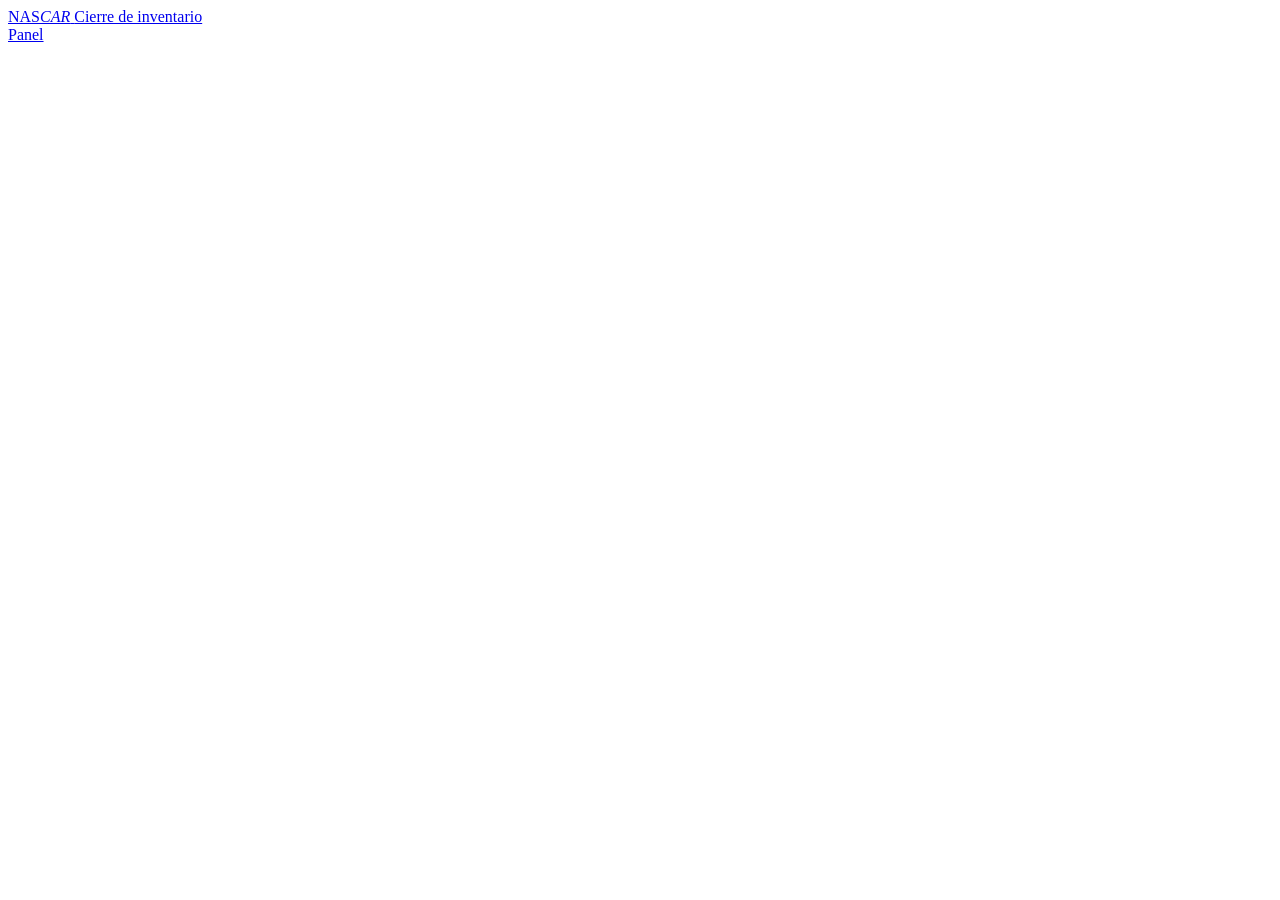
==== cierre.html @ 402d63b8 "Add files via upload" ====
<!DOCTYPE html>
<html lang="es-CO">
<head>
<meta charset="utf-8">
<meta name="viewport" content="width=device-width, initial-scale=1, viewport-fit=cover">
<title>NASCAR · Registrar cierre de inventario</title>
<meta name="robots" content="noindex">
<meta name="apple-mobile-web-app-capable" content="yes">
<meta name="mobile-web-app-capable" content="yes">
<meta name="apple-mobile-web-app-status-bar-style" content="black-translucent">
<meta name="apple-mobile-web-app-title" content="NASCAR">
<meta name="format-detection" content="telephone=no">
<meta name="theme-color" content="#06080c">

<link rel="icon" href="data:image/svg+xml,<svg xmlns='http://www.w3.org/2000/svg' viewBox='0 0 32 32'><rect width='32' height='32' fill='%2306080c'/><rect x='4' y='4' width='8' height='8' fill='%23fff'/><rect x='20' y='4' width='8' height='8' fill='%230b5fff'/><rect x='12' y='12' width='8' height='8' fill='%23fff'/><rect x='4' y='20' width='8' height='8' fill='%230b5fff'/><rect x='20' y='20' width='8' height='8' fill='%23fff'/></svg>">

<link rel="preconnect" href="https://fonts.googleapis.com">
<link rel="preconnect" href="https://fonts.gstatic.com" crossorigin>
<link href="https://fonts.googleapis.com/css2?family=Archivo+Black&family=Barlow+Condensed:wght@400;600;700&family=Barlow:wght@400;500;600&display=swap" rel="stylesheet">
<link rel="stylesheet" href="css/styles.css">
</head>

<body class="cierre">

<header class="inv-top">
  <div class="franja"></div>
  <div class="contenedor inv-top__barra">
    <a href="empleados.html" class="logo">
      <span class="logo__cuadros cuadros cuadros--fina"></span>
      <span>
        <span class="logo__marca">NAS<em>CAR</em></span>
        <span class="logo__sub">Cierre de inventario</span>
      </span>
    </a>
    <div class="crece"></div>
    <a href="empleados.html" class="btn btn--fantasma btn--sm">Panel</a>
  </div>
</header>

<!-- El formulario lo monta js/inventario.js. Es exactamente el mismo que
     usa la pestaña 📦 Cierre del panel, así no hay dos versiones que
     mantener por separado.

     PORTAL OPERATIVO: hay que identificarse. Si no hay sesión, lo que se
     pinta aquí es el login —el mismo del sistema— y el cierre queda
     firmado por quien entró. La mesera usa su propio usuario, el mismo
     con el que toma los pedidos. -->
<main class="contenedor inv-main" data-vista-cierre></main>

<script src="js/data.js"></script>
<script src="js/store.js"></script>
<script src="js/remoto.js"></script>
<script src="js/ui.js"></script>
<script src="js/auth.js"></script>
<script src="js/tema.js"></script>
<script src="js/inventario.js"></script>
<script>
  document.addEventListener('DOMContentLoaded', function () {
    NASCAR.Inventario.iniciarRegistro(document.querySelector('[data-vista-cierre]'));
  });
</script>
</body>
</html>
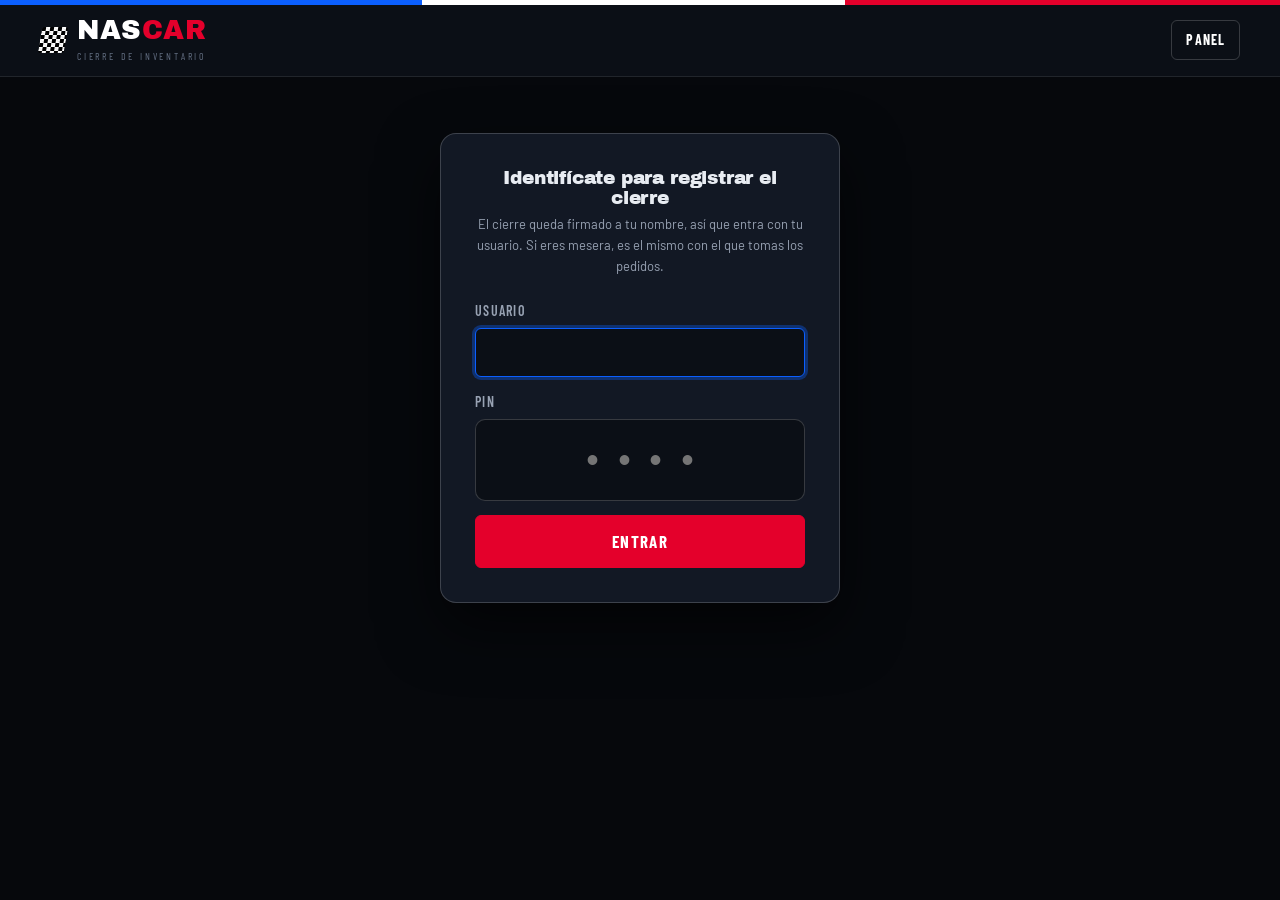
==== commit 51ba189c: "Preparar la conexion con una base en la nube - js/backend.js decide a que API habla la aplicacion se" ====
--- a/cierre.html
+++ b/cierre.html
@@ -49,6 +49,7 @@
 
 <script src="js/data.js"></script>
 <script src="js/store.js"></script>
+<script src="js/backend.js"></script>
 <script src="js/remoto.js"></script>
 <script src="js/ui.js"></script>
 <script src="js/auth.js"></script>
--- a/css/styles.css
+++ b/css/styles.css
@@ -0,0 +1,4159 @@
+/* ==========================================================================
+   NASCAR · styles.css
+   Tema: carreras — azul, rojo, blanco y negro.
+   Índice:
+     01. Tokens
+     02. Reset y base
+     03. Utilidades
+     04. Botones, chips y badges
+     05. Encabezado y navegación
+     06. Hero
+     07. Secciones y títulos
+     08. Sucursales
+     09. Platos del día
+     10. Carta
+     11. Carrito y checkout
+     12. Seguimiento de pedido
+     13. Pie de página
+     14. Toast y modal
+     15. Pantalla de mesa
+     16. Panel administrativo
+     17. Módulo de inventario y cierre
+     18. Responsive
+     19. Impresión
+   ========================================================================== */
+
+/* ============================ 01. TOKENS ================================= */
+:root {
+  /* Paleta */
+  --negro-900: #06080c;
+  --negro-800: #0b0f16;
+  --negro-700: #121824;
+  --negro-600: #1a2130;
+  --negro-500: #242d3f;
+
+  --azul: #0b5fff;
+  --azul-claro: #4d8cff;
+  --azul-osc: #04309b;
+  --azul-glow: rgba(11, 95, 255, 0.35);
+
+  --rojo: #e4002b;
+  --rojo-claro: #ff3355;
+  --rojo-osc: #a30020;
+  --rojo-glow: rgba(228, 0, 43, 0.35);
+
+  --blanco: #ffffff;
+  --humo: #e8ecf2;
+  --gris: #98a2b3;
+  --gris-osc: #626d80;
+
+  --verde: #12b76a;
+  --ambar: #f5a524;
+
+  --borde: rgba(255, 255, 255, 0.09);
+  --borde-fuerte: rgba(255, 255, 255, 0.18);
+
+  /* Tipografía */
+  --f-display: 'Archivo Black', 'Arial Black', 'Impact', sans-serif;
+  --f-cond: 'Barlow Condensed', 'Arial Narrow', 'Oswald', sans-serif;
+  --f-body: 'Barlow', system-ui, -apple-system, 'Segoe UI', Roboto, sans-serif;
+
+  /* Medidas */
+  --ancho: 1200px;
+  --r-sm: 6px;
+  --r: 10px;
+  --r-lg: 16px;
+  --sombra: 0 10px 30px rgba(0, 0, 0, 0.45);
+  --sombra-lg: 0 24px 60px rgba(0, 0, 0, 0.6);
+  --t: 180ms cubic-bezier(0.22, 0.61, 0.36, 1);
+}
+
+/* ========================= 02. RESET Y BASE ============================== */
+*,
+*::before,
+*::after {
+  box-sizing: border-box;
+}
+
+html {
+  scroll-behavior: smooth;
+  -webkit-text-size-adjust: 100%;
+}
+
+body {
+  margin: 0;
+  font-family: var(--f-body);
+  font-size: 16px;
+  line-height: 1.6;
+  color: var(--humo);
+  background: var(--negro-900);
+  -webkit-font-smoothing: antialiased;
+  overflow-x: hidden;
+}
+
+img {
+  max-width: 100%;
+  display: block;
+}
+
+a {
+  color: var(--azul-claro);
+  text-decoration: none;
+  transition: color var(--t);
+}
+a:hover {
+  color: var(--blanco);
+}
+
+h1,
+h2,
+h3,
+h4 {
+  margin: 0 0 0.4em;
+  line-height: 1.08;
+  font-family: var(--f-display);
+  font-weight: 400;
+  letter-spacing: -0.01em;
+}
+
+p {
+  margin: 0 0 1em;
+}
+
+button,
+input,
+select,
+textarea {
+  font: inherit;
+  color: inherit;
+}
+
+::selection {
+  background: var(--rojo);
+  color: var(--blanco);
+}
+
+:focus-visible {
+  outline: 3px solid var(--azul-claro);
+  outline-offset: 2px;
+}
+
+/* Scrollbar */
+::-webkit-scrollbar {
+  width: 10px;
+  height: 10px;
+}
+::-webkit-scrollbar-track {
+  background: var(--negro-800);
+}
+::-webkit-scrollbar-thumb {
+  background: var(--negro-500);
+  border-radius: 10px;
+}
+::-webkit-scrollbar-thumb:hover {
+  background: var(--azul);
+}
+
+/* ========================= 03. UTILIDADES =============================== */
+.contenedor {
+  width: 100%;
+  max-width: var(--ancho);
+  margin-inline: auto;
+  padding-inline: 24px;
+}
+
+.fila {
+  display: flex;
+  gap: 12px;
+  align-items: center;
+  flex-wrap: wrap;
+}
+.fila--fin {
+  justify-content: flex-end;
+}
+.fila--entre {
+  justify-content: space-between;
+}
+.fila--col {
+  flex-direction: column;
+  align-items: stretch;
+}
+
+.mb-8 {
+  margin-bottom: 8px;
+}
+.mb-16 {
+  margin-bottom: 16px;
+}
+.mb-24 {
+  margin-bottom: 24px;
+}
+.mt-16 {
+  margin-top: 16px;
+}
+.mt-24 {
+  margin-top: 24px;
+}
+.mt-32 {
+  margin-top: 32px;
+}
+.crece {
+  flex: 1;
+}
+.oculto {
+  display: none !important;
+}
+.centro {
+  text-align: center;
+}
+.derecha {
+  text-align: right;
+}
+.nowrap {
+  white-space: nowrap;
+}
+
+.tenue {
+  color: var(--gris);
+}
+.mini {
+  font-size: 13px;
+}
+.mono {
+  font-family: 'Barlow Condensed', monospace;
+  letter-spacing: 0.04em;
+}
+.num {
+  font-family: var(--f-cond);
+  font-variant-numeric: tabular-nums;
+  letter-spacing: 0.01em;
+}
+
+.rojo {
+  color: var(--rojo-claro);
+}
+.azul {
+  color: var(--azul-claro);
+}
+.verde {
+  color: var(--verde);
+}
+.ambar {
+  color: var(--ambar);
+}
+
+/* Bandera a cuadros */
+.cuadros {
+  background-color: #000;
+  background-image: linear-gradient(45deg, #fff 25%, transparent 25%, transparent 75%, #fff 75%),
+    linear-gradient(45deg, #fff 25%, transparent 25%, transparent 75%, #fff 75%);
+  background-size: 14px 14px;
+  background-position: 0 0, 7px 7px;
+}
+.cuadros--fina {
+  background-size: 8px 8px;
+  background-position: 0 0, 4px 4px;
+}
+
+/* Franja de velocidad azul/rojo */
+.franja {
+  height: 5px;
+  background: linear-gradient(90deg, var(--azul) 0 33%, var(--blanco) 33% 66%, var(--rojo) 66% 100%);
+}
+
+.reveal {
+  opacity: 0;
+  transform: translateY(22px);
+  transition: opacity 600ms ease, transform 600ms cubic-bezier(0.22, 0.61, 0.36, 1);
+}
+.reveal.is-visible {
+  opacity: 1;
+  transform: none;
+}
+
+@media (prefers-reduced-motion: reduce) {
+  * {
+    animation-duration: 0.01ms !important;
+    transition-duration: 0.01ms !important;
+  }
+  .reveal {
+    opacity: 1;
+    transform: none;
+  }
+  html {
+    scroll-behavior: auto;
+  }
+}
+
+/* ================== 04. BOTONES, CHIPS Y BADGES ========================= */
+.btn {
+  --bg: var(--negro-600);
+  --fg: var(--blanco);
+  display: inline-flex;
+  align-items: center;
+  justify-content: center;
+  gap: 8px;
+  padding: 12px 22px;
+  border: 1px solid var(--borde-fuerte);
+  border-radius: var(--r-sm);
+  background: var(--bg);
+  color: var(--fg);
+  font-family: var(--f-cond);
+  font-size: 17px;
+  font-weight: 700;
+  letter-spacing: 0.08em;
+  text-transform: uppercase;
+  cursor: pointer;
+  transition: transform var(--t), box-shadow var(--t), background var(--t), border-color var(--t);
+  white-space: nowrap;
+}
+.btn:hover:not(:disabled) {
+  transform: translateY(-2px);
+  color: var(--blanco);
+}
+.btn:active:not(:disabled) {
+  transform: translateY(0);
+}
+.btn:disabled {
+  opacity: 0.42;
+  cursor: not-allowed;
+}
+
+.btn--rojo {
+  --bg: var(--rojo);
+  border-color: var(--rojo);
+}
+.btn--rojo:hover:not(:disabled) {
+  box-shadow: 0 8px 26px var(--rojo-glow);
+  background: var(--rojo-claro);
+}
+
+.btn--azul {
+  --bg: var(--azul);
+  border-color: var(--azul);
+}
+.btn--azul:hover:not(:disabled) {
+  box-shadow: 0 8px 26px var(--azul-glow);
+  background: var(--azul-claro);
+}
+
+.btn--blanco {
+  --bg: var(--blanco);
+  --fg: var(--negro-900);
+  border-color: var(--blanco);
+}
+.btn--blanco:hover:not(:disabled) {
+  color: var(--negro-900);
+  box-shadow: 0 8px 26px rgba(255, 255, 255, 0.22);
+}
+
+.btn--fantasma {
+  --bg: transparent;
+  border-color: var(--borde-fuerte);
+}
+.btn--fantasma:hover:not(:disabled) {
+  border-color: var(--blanco);
+  background: rgba(255, 255, 255, 0.06);
+}
+
+.btn--sm {
+  padding: 8px 14px;
+  font-size: 14px;
+}
+.btn--xs {
+  padding: 5px 10px;
+  font-size: 12px;
+  letter-spacing: 0.05em;
+}
+.btn--bloque {
+  width: 100%;
+}
+
+/* Chips (filtros de categoría) */
+.chip {
+  padding: 9px 18px;
+  border: 1px solid var(--borde-fuerte);
+  border-radius: 999px;
+  background: transparent;
+  color: var(--gris);
+  font-family: var(--f-cond);
+  font-size: 15px;
+  font-weight: 600;
+  letter-spacing: 0.08em;
+  text-transform: uppercase;
+  cursor: pointer;
+  transition: all var(--t);
+}
+.chip:hover {
+  color: var(--blanco);
+  border-color: var(--blanco);
+}
+.chip.is-activo {
+  background: var(--rojo);
+  border-color: var(--rojo);
+  color: var(--blanco);
+}
+
+/* Badges */
+.badge {
+  display: inline-block;
+  padding: 3px 9px;
+  border-radius: 4px;
+  font-family: var(--f-cond);
+  font-size: 12px;
+  font-weight: 700;
+  letter-spacing: 0.1em;
+  text-transform: uppercase;
+  line-height: 1.5;
+}
+.badge--rojo {
+  background: var(--rojo);
+  color: #fff;
+}
+.badge--azul {
+  background: var(--azul);
+  color: #fff;
+}
+.badge--verde {
+  background: var(--verde);
+  color: #04220f;
+}
+.badge--ambar {
+  background: var(--ambar);
+  color: #2a1a00;
+}
+.badge--gris {
+  background: var(--negro-500);
+  color: var(--gris);
+}
+.badge--linea {
+  background: transparent;
+  border: 1px solid var(--borde-fuerte);
+  color: var(--gris);
+}
+
+/* Formularios */
+.campo {
+  display: block;
+  margin-bottom: 14px;
+}
+.campo > span {
+  display: block;
+  margin-bottom: 5px;
+  font-family: var(--f-cond);
+  font-size: 14px;
+  font-weight: 600;
+  letter-spacing: 0.09em;
+  text-transform: uppercase;
+  color: var(--gris);
+}
+.campo > span .req {
+  color: var(--rojo-claro);
+}
+
+.input,
+.select,
+.textarea {
+  width: 100%;
+  padding: 11px 13px;
+  border: 1px solid var(--borde-fuerte);
+  border-radius: var(--r-sm);
+  background: var(--negro-800);
+  color: var(--blanco);
+  transition: border-color var(--t), box-shadow var(--t);
+}
+.input:focus,
+.select:focus,
+.textarea:focus {
+  outline: none;
+  border-color: var(--azul);
+  box-shadow: 0 0 0 3px var(--azul-glow);
+}
+.input::placeholder,
+.textarea::placeholder {
+  color: var(--gris-osc);
+}
+.textarea {
+  min-height: 76px;
+  resize: vertical;
+}
+.select {
+  appearance: none;
+  background-image: linear-gradient(45deg, transparent 50%, var(--gris) 50%),
+    linear-gradient(135deg, var(--gris) 50%, transparent 50%);
+  background-position: calc(100% - 18px) 50%, calc(100% - 13px) 50%;
+  background-size: 5px 5px, 5px 5px;
+  background-repeat: no-repeat;
+  padding-right: 36px;
+}
+.campo--error .input,
+.campo--error .select,
+.campo--error .textarea {
+  border-color: var(--rojo);
+}
+.error-msg {
+  display: block;
+  margin-top: 4px;
+  font-size: 13px;
+  color: var(--rojo-claro);
+}
+
+.rejilla-2 {
+  display: grid;
+  grid-template-columns: 1fr 1fr;
+  gap: 0 14px;
+}
+
+/* ================= 05. ENCABEZADO Y NAVEGACIÓN ========================== */
+.cabecera {
+  position: sticky;
+  top: 0;
+  z-index: 60;
+  background: rgba(6, 8, 12, 0.86);
+  -webkit-backdrop-filter: blur(14px);
+  backdrop-filter: blur(14px);
+  border-bottom: 1px solid var(--borde);
+  transition: background var(--t);
+}
+.cabecera__barra {
+  display: flex;
+  align-items: center;
+  gap: 24px;
+  height: 74px;
+}
+
+.logo {
+  display: flex;
+  align-items: center;
+  gap: 11px;
+  flex-shrink: 0;
+}
+.logo__marca {
+  font-family: var(--f-display);
+  font-size: 27px;
+  letter-spacing: 0.02em;
+  color: var(--blanco);
+  line-height: 1;
+}
+.logo__marca em {
+  font-style: normal;
+  color: var(--rojo);
+}
+.logo__cuadros {
+  width: 26px;
+  height: 26px;
+  border-radius: 3px;
+  transform: skewX(-10deg);
+}
+.logo__sub {
+  display: block;
+  font-family: var(--f-cond);
+  font-size: 10px;
+  letter-spacing: 0.28em;
+  text-transform: uppercase;
+  color: var(--gris-osc);
+  margin-top: 2px;
+}
+
+.nav {
+  display: flex;
+  gap: 4px;
+  margin-left: auto;
+}
+.nav a {
+  padding: 9px 14px;
+  border-radius: var(--r-sm);
+  font-family: var(--f-cond);
+  font-size: 16px;
+  font-weight: 600;
+  letter-spacing: 0.09em;
+  text-transform: uppercase;
+  color: var(--humo);
+  position: relative;
+}
+.nav a::after {
+  content: '';
+  position: absolute;
+  left: 14px;
+  right: 14px;
+  bottom: 3px;
+  height: 2px;
+  background: var(--rojo);
+  transform: scaleX(0);
+  transform-origin: left;
+  transition: transform var(--t);
+}
+.nav a:hover::after {
+  transform: scaleX(1);
+}
+
+.cabecera__acciones {
+  display: flex;
+  align-items: center;
+  gap: 10px;
+}
+
+.btn-carrito {
+  position: relative;
+}
+.btn-carrito__n {
+  position: absolute;
+  top: -7px;
+  right: -7px;
+  min-width: 21px;
+  height: 21px;
+  padding: 0 5px;
+  border-radius: 999px;
+  background: var(--rojo);
+  color: #fff;
+  font-family: var(--f-cond);
+  font-size: 12px;
+  font-weight: 700;
+  display: grid;
+  place-items: center;
+  border: 2px solid var(--negro-900);
+}
+
+.menu-burger {
+  display: none;
+  width: 42px;
+  height: 42px;
+  border: 1px solid var(--borde-fuerte);
+  border-radius: var(--r-sm);
+  background: transparent;
+  cursor: pointer;
+  position: relative;
+}
+.menu-burger span,
+.menu-burger span::before,
+.menu-burger span::after {
+  position: absolute;
+  left: 11px;
+  width: 18px;
+  height: 2px;
+  background: var(--blanco);
+  transition: var(--t);
+}
+.menu-burger span {
+  top: 20px;
+}
+.menu-burger span::before {
+  content: '';
+  left: 0;
+  top: -6px;
+}
+.menu-burger span::after {
+  content: '';
+  left: 0;
+  top: 6px;
+}
+
+/* ============================ 06. HERO ================================== */
+.hero {
+  position: relative;
+  padding: 108px 0 96px;
+  overflow: hidden;
+  background: radial-gradient(1100px 600px at 78% 8%, rgba(11, 95, 255, 0.2), transparent 62%),
+    radial-gradient(900px 520px at 12% 92%, rgba(228, 0, 43, 0.16), transparent 62%),
+    var(--negro-900);
+}
+
+/* Líneas de velocidad diagonales */
+.hero::before {
+  content: '';
+  position: absolute;
+  inset: -30% -10%;
+  background: repeating-linear-gradient(
+    -68deg,
+    transparent 0 60px,
+    rgba(255, 255, 255, 0.028) 60px 61px
+  );
+  pointer-events: none;
+}
+.hero::after {
+  content: '';
+  position: absolute;
+  left: 0;
+  right: 0;
+  bottom: 0;
+  height: 22px;
+  background-color: #000;
+  background-image: linear-gradient(45deg, #fff 25%, transparent 25%, transparent 75%, #fff 75%),
+    linear-gradient(45deg, #fff 25%, transparent 25%, transparent 75%, #fff 75%);
+  background-size: 22px 22px;
+  background-position: 0 0, 11px 11px;
+  opacity: 0.9;
+}
+
+.hero__inner {
+  position: relative;
+  z-index: 2;
+  display: grid;
+  grid-template-columns: 1.15fr 0.85fr;
+  gap: 56px;
+  align-items: center;
+}
+
+.hero__etiqueta {
+  display: inline-flex;
+  align-items: center;
+  gap: 10px;
+  padding: 6px 16px 6px 6px;
+  border: 1px solid var(--borde-fuerte);
+  border-radius: 999px;
+  font-family: var(--f-cond);
+  font-size: 14px;
+  letter-spacing: 0.16em;
+  text-transform: uppercase;
+  color: var(--humo);
+  margin-bottom: 26px;
+  background: rgba(255, 255, 255, 0.03);
+}
+.hero__etiqueta i {
+  width: 20px;
+  height: 20px;
+  border-radius: 50%;
+  display: inline-block;
+}
+
+.hero h1 {
+  font-size: clamp(46px, 8vw, 92px);
+  letter-spacing: -0.025em;
+  margin-bottom: 20px;
+  text-transform: uppercase;
+}
+.hero h1 .linea-rojo {
+  color: var(--rojo);
+}
+.hero h1 .linea-contorno {
+  color: transparent;
+  -webkit-text-stroke: 2px var(--blanco);
+}
+
+.hero__texto {
+  font-size: 19px;
+  color: var(--gris);
+  max-width: 52ch;
+  margin-bottom: 32px;
+}
+
+.hero__cta {
+  display: flex;
+  gap: 14px;
+  flex-wrap: wrap;
+  margin-bottom: 40px;
+}
+
+.hero__datos {
+  display: flex;
+  gap: 40px;
+  flex-wrap: wrap;
+  padding-top: 28px;
+  border-top: 1px solid var(--borde);
+}
+.hero__dato b {
+  display: block;
+  font-family: var(--f-display);
+  font-size: 32px;
+  color: var(--blanco);
+  line-height: 1;
+}
+.hero__dato span {
+  font-family: var(--f-cond);
+  font-size: 13px;
+  letter-spacing: 0.14em;
+  text-transform: uppercase;
+  color: var(--gris-osc);
+}
+
+/* Tarjeta lateral del hero */
+.hero__tarjeta {
+  background: linear-gradient(160deg, var(--negro-700), var(--negro-800));
+  border: 1px solid var(--borde-fuerte);
+  border-radius: var(--r-lg);
+  box-shadow: var(--sombra-lg);
+  overflow: hidden;
+}
+.hero__tarjeta-top {
+  padding: 18px 22px;
+  background: linear-gradient(90deg, var(--azul-osc), var(--azul));
+  display: flex;
+  align-items: center;
+  justify-content: space-between;
+}
+.hero__tarjeta-top h3 {
+  margin: 0;
+  font-size: 17px;
+  text-transform: uppercase;
+  letter-spacing: 0.04em;
+}
+.hero__tarjeta-body {
+  padding: 22px;
+}
+
+.paso {
+  display: flex;
+  gap: 14px;
+  padding: 13px 0;
+  border-bottom: 1px dashed var(--borde);
+}
+.paso:last-child {
+  border-bottom: 0;
+}
+.paso__n {
+  flex-shrink: 0;
+  width: 34px;
+  height: 34px;
+  border-radius: 50%;
+  background: var(--rojo);
+  color: #fff;
+  display: grid;
+  place-items: center;
+  font-family: var(--f-display);
+  font-size: 15px;
+}
+.paso b {
+  display: block;
+  font-family: var(--f-cond);
+  font-size: 17px;
+  letter-spacing: 0.05em;
+  text-transform: uppercase;
+  color: var(--blanco);
+}
+.paso p {
+  margin: 2px 0 0;
+  font-size: 14px;
+  color: var(--gris);
+  line-height: 1.45;
+}
+
+/* ==================== 07. SECCIONES Y TÍTULOS =========================== */
+.seccion {
+  padding: 92px 0;
+  position: relative;
+}
+.seccion--oscura {
+  background: var(--negro-800);
+}
+.seccion--borde {
+  border-top: 1px solid var(--borde);
+}
+
+.titulo-seccion {
+  margin-bottom: 46px;
+}
+.titulo-seccion__kicker {
+  display: inline-flex;
+  align-items: center;
+  gap: 10px;
+  font-family: var(--f-cond);
+  font-size: 14px;
+  font-weight: 700;
+  letter-spacing: 0.24em;
+  text-transform: uppercase;
+  color: var(--rojo-claro);
+  margin-bottom: 12px;
+}
+.titulo-seccion__kicker::before {
+  content: '';
+  width: 30px;
+  height: 3px;
+  background: var(--rojo);
+}
+.titulo-seccion h2 {
+  font-size: clamp(32px, 4.6vw, 50px);
+  text-transform: uppercase;
+  margin-bottom: 12px;
+}
+.titulo-seccion p {
+  color: var(--gris);
+  max-width: 64ch;
+  font-size: 17px;
+  margin: 0;
+}
+.titulo-seccion--centro {
+  text-align: center;
+}
+.titulo-seccion--centro .titulo-seccion__kicker {
+  justify-content: center;
+}
+.titulo-seccion--centro p {
+  margin-inline: auto;
+}
+
+/* ========================= 08. SUCURSALES =============================== */
+.sucursales {
+  display: grid;
+  grid-template-columns: repeat(2, 1fr);
+  gap: 26px;
+}
+
+.sucursal {
+  position: relative;
+  border: 1px solid var(--borde-fuerte);
+  border-radius: var(--r-lg);
+  background: var(--negro-700);
+  overflow: hidden;
+  transition: transform var(--t), box-shadow var(--t), border-color var(--t);
+}
+.sucursal:hover {
+  transform: translateY(-5px);
+  border-color: var(--borde-fuerte);
+  box-shadow: var(--sombra-lg);
+}
+.sucursal__cinta {
+  height: 6px;
+}
+.sucursal--azul .sucursal__cinta {
+  background: linear-gradient(90deg, var(--azul), var(--azul-claro));
+}
+.sucursal--rojo .sucursal__cinta {
+  background: linear-gradient(90deg, var(--rojo), var(--rojo-claro));
+}
+
+.sucursal__cuerpo {
+  padding: 28px;
+}
+.sucursal__num {
+  position: absolute;
+  top: 14px;
+  right: 22px;
+  font-family: var(--f-display);
+  font-size: 84px;
+  line-height: 1;
+  color: rgba(255, 255, 255, 0.045);
+  pointer-events: none;
+}
+.sucursal h3 {
+  font-size: 25px;
+  text-transform: uppercase;
+  margin-bottom: 16px;
+}
+
+.dato {
+  display: flex;
+  gap: 11px;
+  align-items: flex-start;
+  padding: 8px 0;
+  font-size: 15px;
+  color: var(--humo);
+}
+.dato__ico {
+  flex-shrink: 0;
+  width: 20px;
+  text-align: center;
+  opacity: 0.75;
+}
+
+.zonas {
+  margin-top: 18px;
+  padding-top: 18px;
+  border-top: 1px solid var(--borde);
+}
+.zonas h4 {
+  font-family: var(--f-cond);
+  font-size: 14px;
+  letter-spacing: 0.14em;
+  text-transform: uppercase;
+  color: var(--gris);
+  margin-bottom: 10px;
+}
+.zona {
+  display: flex;
+  justify-content: space-between;
+  gap: 12px;
+  padding: 5px 0;
+  font-size: 14px;
+  border-bottom: 1px dotted rgba(255, 255, 255, 0.07);
+}
+.zona:last-child {
+  border-bottom: 0;
+}
+.zona b {
+  color: var(--blanco);
+  font-family: var(--f-cond);
+  font-size: 16px;
+}
+
+/* ======================= 09. PLATOS DEL DÍA ============================= */
+.barra-dia {
+  display: flex;
+  align-items: center;
+  justify-content: space-between;
+  gap: 16px;
+  flex-wrap: wrap;
+  padding: 16px 22px;
+  margin-bottom: 30px;
+  border-radius: var(--r);
+  background: linear-gradient(90deg, rgba(228, 0, 43, 0.16), transparent 70%);
+  border: 1px solid rgba(228, 0, 43, 0.32);
+}
+.barra-dia__fecha {
+  font-family: var(--f-cond);
+  font-size: 19px;
+  letter-spacing: 0.05em;
+  text-transform: uppercase;
+  color: var(--blanco);
+}
+
+.platos-dia {
+  display: grid;
+  grid-template-columns: repeat(auto-fit, minmax(300px, 1fr));
+  gap: 22px;
+}
+
+.plato-dia {
+  display: flex;
+  flex-direction: column;
+  border: 1px solid var(--borde-fuerte);
+  border-radius: var(--r-lg);
+  background: var(--negro-700);
+  overflow: hidden;
+  transition: transform var(--t), box-shadow var(--t);
+}
+.plato-dia:hover {
+  transform: translateY(-4px);
+  box-shadow: var(--sombra);
+}
+.plato-dia__head {
+  padding: 16px 20px;
+  background: linear-gradient(120deg, var(--rojo-osc), var(--rojo));
+  display: flex;
+  align-items: flex-start;
+  justify-content: space-between;
+  gap: 12px;
+}
+.plato-dia__head h3 {
+  margin: 0;
+  font-size: 21px;
+  text-transform: uppercase;
+  line-height: 1.1;
+}
+.plato-dia__suc {
+  font-family: var(--f-cond);
+  font-size: 12px;
+  letter-spacing: 0.14em;
+  text-transform: uppercase;
+  opacity: 0.9;
+  display: block;
+  margin-top: 3px;
+}
+.plato-dia__body {
+  padding: 20px;
+  flex: 1;
+  display: flex;
+  flex-direction: column;
+}
+.plato-dia__desc {
+  color: var(--gris);
+  font-size: 15px;
+  margin-bottom: 14px;
+}
+
+.combo {
+  list-style: none;
+  margin: 0 0 18px;
+  padding: 0;
+}
+.combo li {
+  display: flex;
+  gap: 10px;
+  padding: 7px 0;
+  border-bottom: 1px dashed var(--borde);
+  font-size: 15px;
+}
+.combo li:last-child {
+  border-bottom: 0;
+}
+.combo li b {
+  min-width: 84px;
+  font-family: var(--f-cond);
+  font-size: 13px;
+  letter-spacing: 0.1em;
+  text-transform: uppercase;
+  color: var(--gris-osc);
+  padding-top: 2px;
+}
+
+.plato-dia__pie {
+  margin-top: auto;
+  padding-top: 16px;
+  border-top: 1px solid var(--borde);
+  display: flex;
+  align-items: center;
+  justify-content: space-between;
+  gap: 12px;
+}
+.precio {
+  font-family: var(--f-display);
+  font-size: 27px;
+  color: var(--blanco);
+  line-height: 1;
+}
+.precio small {
+  display: block;
+  font-family: var(--f-cond);
+  font-size: 11px;
+  letter-spacing: 0.14em;
+  color: var(--gris-osc);
+  text-transform: uppercase;
+  margin-bottom: 2px;
+}
+
+.cupos {
+  font-family: var(--f-cond);
+  font-size: 13px;
+  letter-spacing: 0.08em;
+  text-transform: uppercase;
+  color: var(--ambar);
+}
+
+.vacio {
+  padding: 56px 24px;
+  text-align: center;
+  border: 2px dashed var(--borde-fuerte);
+  border-radius: var(--r-lg);
+  color: var(--gris);
+}
+.vacio__ico {
+  font-size: 44px;
+  margin-bottom: 10px;
+  opacity: 0.5;
+}
+
+/* ============================ 10. CARTA ================================= */
+.filtros {
+  display: flex;
+  gap: 10px;
+  flex-wrap: wrap;
+  margin-bottom: 32px;
+}
+
+.carta {
+  display: grid;
+  grid-template-columns: repeat(auto-fill, minmax(330px, 1fr));
+  gap: 18px;
+}
+
+.plato {
+  display: flex;
+  flex-direction: column;
+  gap: 10px;
+  padding: 20px;
+  border: 1px solid var(--borde);
+  border-radius: var(--r);
+  background: var(--negro-700);
+  transition: border-color var(--t), transform var(--t), background var(--t);
+}
+.plato:hover {
+  border-color: var(--azul);
+  transform: translateY(-3px);
+  background: var(--negro-600);
+}
+.plato__top {
+  display: flex;
+  justify-content: space-between;
+  align-items: flex-start;
+  gap: 14px;
+}
+.plato h3 {
+  margin: 0;
+  font-family: var(--f-cond);
+  font-size: 21px;
+  font-weight: 700;
+  letter-spacing: 0.02em;
+  text-transform: uppercase;
+  color: var(--blanco);
+  line-height: 1.15;
+}
+.plato__precio {
+  font-family: var(--f-display);
+  font-size: 19px;
+  color: var(--azul-claro);
+  white-space: nowrap;
+}
+.plato__desc {
+  margin: 0;
+  font-size: 14.5px;
+  color: var(--gris);
+  line-height: 1.5;
+  flex: 1;
+}
+.plato__pie {
+  display: flex;
+  align-items: center;
+  justify-content: space-between;
+  gap: 10px;
+  margin-top: 4px;
+}
+.plato.no-disp {
+  opacity: 0.45;
+  filter: grayscale(1);
+}
+
+/* ==================== 11. CARRITO Y CHECKOUT ============================ */
+.carrito-fondo {
+  position: fixed;
+  inset: 0;
+  background: rgba(0, 0, 0, 0.66);
+  -webkit-backdrop-filter: blur(3px);
+  backdrop-filter: blur(3px);
+  z-index: 90;
+  opacity: 0;
+  pointer-events: none;
+  transition: opacity var(--t);
+}
+.carrito-fondo.is-abierto {
+  opacity: 1;
+  pointer-events: auto;
+}
+
+.carrito {
+  position: fixed;
+  top: 0;
+  right: 0;
+  bottom: 0;
+  width: min(430px, 100%);
+  z-index: 100;
+  display: flex;
+  flex-direction: column;
+  background: var(--negro-800);
+  border-left: 1px solid var(--borde-fuerte);
+  box-shadow: var(--sombra-lg);
+  transform: translateX(100%);
+  transition: transform 260ms cubic-bezier(0.22, 0.61, 0.36, 1);
+}
+.carrito.is-abierto {
+  transform: none;
+}
+
+.carrito__head {
+  display: flex;
+  align-items: center;
+  justify-content: space-between;
+  padding: 20px 22px;
+  border-bottom: 1px solid var(--borde);
+  background: var(--negro-700);
+}
+.carrito__head h3 {
+  margin: 0;
+  font-size: 20px;
+  text-transform: uppercase;
+}
+.carrito__x {
+  width: 36px;
+  height: 36px;
+  border: 1px solid var(--borde-fuerte);
+  border-radius: var(--r-sm);
+  background: transparent;
+  color: var(--blanco);
+  font-size: 22px;
+  line-height: 1;
+  cursor: pointer;
+  transition: var(--t);
+}
+.carrito__x:hover {
+  background: var(--rojo);
+  border-color: var(--rojo);
+}
+
+.carrito__items {
+  flex: 1;
+  overflow-y: auto;
+  padding: 14px 22px;
+}
+
+.ci {
+  display: grid;
+  grid-template-columns: 1fr auto;
+  gap: 6px 12px;
+  padding: 14px 0;
+  border-bottom: 1px solid var(--borde);
+}
+.ci:last-child {
+  border-bottom: 0;
+}
+.ci__nombre {
+  font-family: var(--f-cond);
+  font-size: 17px;
+  font-weight: 600;
+  text-transform: uppercase;
+  color: var(--blanco);
+  line-height: 1.2;
+}
+.ci__precio {
+  font-family: var(--f-cond);
+  font-size: 16px;
+  color: var(--azul-claro);
+  white-space: nowrap;
+  text-align: right;
+}
+.ci__notas {
+  grid-column: 1/-1;
+  font-size: 13px;
+  color: var(--ambar);
+  font-style: italic;
+}
+.ci__ctrl {
+  grid-column: 1/-1;
+  display: flex;
+  align-items: center;
+  gap: 8px;
+}
+.qty {
+  display: flex;
+  align-items: center;
+  border: 1px solid var(--borde-fuerte);
+  border-radius: var(--r-sm);
+  overflow: hidden;
+}
+.qty button {
+  width: 30px;
+  height: 30px;
+  border: 0;
+  background: var(--negro-600);
+  color: var(--blanco);
+  font-size: 17px;
+  line-height: 1;
+  cursor: pointer;
+  transition: background var(--t);
+}
+.qty button:hover {
+  background: var(--azul);
+}
+.qty span {
+  min-width: 34px;
+  text-align: center;
+  font-family: var(--f-cond);
+  font-size: 16px;
+  font-weight: 700;
+}
+.ci__quitar {
+  margin-left: auto;
+  border: 0;
+  background: none;
+  color: var(--gris-osc);
+  font-size: 13px;
+  cursor: pointer;
+  text-decoration: underline;
+}
+.ci__quitar:hover {
+  color: var(--rojo-claro);
+}
+
+.carrito__pie {
+  padding: 18px 22px 22px;
+  border-top: 1px solid var(--borde);
+  background: var(--negro-700);
+}
+.totales {
+  margin-bottom: 14px;
+}
+.totales div {
+  display: flex;
+  justify-content: space-between;
+  padding: 4px 0;
+  font-size: 15px;
+  color: var(--gris);
+}
+.totales .total {
+  margin-top: 8px;
+  padding-top: 10px;
+  border-top: 1px solid var(--borde);
+  font-family: var(--f-display);
+  font-size: 22px;
+  color: var(--blanco);
+}
+
+/* Checkout paso a paso */
+.pasos-nav {
+  display: flex;
+  gap: 6px;
+  margin-bottom: 22px;
+}
+.pasos-nav div {
+  flex: 1;
+  height: 4px;
+  border-radius: 2px;
+  background: var(--negro-500);
+  transition: background var(--t);
+}
+.pasos-nav div.is-activo {
+  background: var(--rojo);
+}
+
+.opciones-pago {
+  display: grid;
+  gap: 10px;
+}
+.op {
+  display: flex;
+  gap: 12px;
+  align-items: flex-start;
+  padding: 14px;
+  border: 1px solid var(--borde-fuerte);
+  border-radius: var(--r);
+  cursor: pointer;
+  transition: var(--t);
+}
+.op:hover {
+  border-color: var(--azul-claro);
+}
+.op input {
+  margin-top: 4px;
+  accent-color: var(--rojo);
+  width: 18px;
+  height: 18px;
+  flex-shrink: 0;
+}
+.op b {
+  display: block;
+  font-family: var(--f-cond);
+  font-size: 17px;
+  text-transform: uppercase;
+  letter-spacing: 0.04em;
+  color: var(--blanco);
+}
+.op span {
+  font-size: 13.5px;
+  color: var(--gris);
+  line-height: 1.4;
+}
+.op:has(input:checked) {
+  border-color: var(--rojo);
+  background: rgba(228, 0, 43, 0.09);
+}
+
+.caja-datos {
+  padding: 16px;
+  border: 1px dashed var(--borde-fuerte);
+  border-radius: var(--r);
+  background: var(--negro-800);
+  margin: 14px 0;
+}
+.caja-datos .linea {
+  display: flex;
+  justify-content: space-between;
+  gap: 12px;
+  padding: 5px 0;
+  font-size: 15px;
+}
+.caja-datos .linea b {
+  font-family: var(--f-cond);
+  font-size: 17px;
+  color: var(--blanco);
+  letter-spacing: 0.03em;
+}
+
+/* ================== 12. SEGUIMIENTO DE PEDIDO =========================== */
+.ticket {
+  text-align: center;
+  padding: 8px 0 4px;
+}
+.ticket__ok {
+  width: 68px;
+  height: 68px;
+  margin: 0 auto 16px;
+  border-radius: 50%;
+  background: var(--verde);
+  color: #04220f;
+  display: grid;
+  place-items: center;
+  font-size: 34px;
+}
+.ticket__codigo {
+  font-family: var(--f-display);
+  font-size: 33px;
+  letter-spacing: 0.02em;
+  color: var(--blanco);
+  margin: 6px 0;
+}
+
+.linea-tiempo {
+  list-style: none;
+  margin: 20px 0 0;
+  padding: 0;
+  text-align: left;
+}
+.linea-tiempo li {
+  position: relative;
+  padding: 0 0 18px 30px;
+  border-left: 2px solid var(--negro-500);
+}
+.linea-tiempo li:last-child {
+  border-left-color: transparent;
+  padding-bottom: 0;
+}
+.linea-tiempo li::before {
+  content: '';
+  position: absolute;
+  left: -8px;
+  top: 3px;
+  width: 14px;
+  height: 14px;
+  border-radius: 50%;
+  background: var(--negro-500);
+  border: 3px solid var(--negro-800);
+}
+.linea-tiempo li.hecho {
+  border-left-color: var(--verde);
+}
+.linea-tiempo li.hecho::before {
+  background: var(--verde);
+}
+.linea-tiempo li.actual::before {
+  background: var(--rojo);
+  box-shadow: 0 0 0 5px var(--rojo-glow);
+}
+.linea-tiempo b {
+  font-family: var(--f-cond);
+  font-size: 16px;
+  text-transform: uppercase;
+  letter-spacing: 0.05em;
+  color: var(--blanco);
+}
+.linea-tiempo span {
+  display: block;
+  font-size: 13px;
+  color: var(--gris-osc);
+}
+
+/* ==================== SEGUIMIENTO DEL PEDIDO (portal) ================== */
+.seg-buscar {
+  display: grid;
+  grid-template-columns: 1fr auto;
+  gap: 10px;
+  align-items: end;
+}
+.seg-buscar .campo {
+  margin: 0;
+}
+.seg-buscar .btn {
+  height: 48px;
+}
+.seg-actual {
+  display: flex;
+  gap: 14px;
+  align-items: center;
+  padding: 16px;
+  border-radius: 14px;
+  background: linear-gradient(135deg, rgba(11, 95, 255, 0.18), rgba(11, 95, 255, 0.04));
+  border: 1px solid rgba(11, 95, 255, 0.35);
+}
+.seg-actual--verde {
+  background: linear-gradient(135deg, rgba(18, 183, 106, 0.2), rgba(18, 183, 106, 0.04));
+  border-color: rgba(18, 183, 106, 0.45);
+}
+.seg-actual--rojo {
+  background: linear-gradient(135deg, rgba(228, 0, 43, 0.2), rgba(228, 0, 43, 0.04));
+  border-color: rgba(228, 0, 43, 0.45);
+}
+.seg-actual__ico {
+  flex: 0 0 56px;
+  height: 56px;
+  display: grid;
+  place-items: center;
+  font-size: 28px;
+  border-radius: 50%;
+  background: var(--negro-800);
+}
+.seg-actual__ico--vivo {
+  animation: seg-pulso 1.8s ease-in-out infinite;
+}
+@keyframes seg-pulso {
+  0%,
+  100% {
+    box-shadow: 0 0 0 0 rgba(11, 95, 255, 0.45);
+  }
+  50% {
+    box-shadow: 0 0 0 10px rgba(11, 95, 255, 0);
+  }
+}
+.seg-actual__kicker {
+  display: block;
+  font-size: 12px;
+  letter-spacing: 0.06em;
+  text-transform: uppercase;
+  color: var(--gris-osc);
+}
+.seg-actual b {
+  display: block;
+  font-family: var(--f-cond);
+  font-size: 20px;
+  text-transform: uppercase;
+  letter-spacing: 0.03em;
+  color: var(--blanco);
+  margin: 2px 0;
+}
+.seg-actual p {
+  margin: 0;
+  font-size: 14px;
+  color: var(--gris);
+  line-height: 1.4;
+}
+
+/* Barra horizontal: riel con el avance y un punto por paso */
+.seg-pasos {
+  position: relative;
+  display: flex;
+  justify-content: space-between;
+  margin: 22px 0 6px;
+}
+.seg-pasos__riel {
+  position: absolute;
+  top: 17px;
+  left: 10%;
+  right: 10%;
+  height: 4px;
+  border-radius: 4px;
+  background: var(--negro-500);
+}
+.seg-pasos__riel i {
+  display: block;
+  height: 100%;
+  width: var(--seg-avance, 0%);
+  border-radius: 4px;
+  background: var(--verde);
+  transition: width 0.5s ease;
+}
+.seg-paso {
+  position: relative;
+  flex: 1 1 0;
+  display: flex;
+  flex-direction: column;
+  align-items: center;
+  gap: 6px;
+  text-align: center;
+}
+.seg-paso__punto {
+  width: 38px;
+  height: 38px;
+  display: grid;
+  place-items: center;
+  border-radius: 50%;
+  font-size: 17px;
+  background: var(--negro-800);
+  border: 2px solid var(--negro-500);
+  filter: grayscale(1);
+  opacity: 0.55;
+}
+.seg-paso__txt {
+  font-size: 12px;
+  line-height: 1.2;
+  color: var(--gris-osc);
+}
+.seg-paso.is-hecho .seg-paso__punto {
+  background: var(--verde);
+  border-color: var(--verde);
+  color: #fff;
+  font-weight: 700;
+  filter: none;
+  opacity: 1;
+}
+.seg-paso.is-hecho .seg-paso__txt {
+  color: var(--gris);
+}
+.seg-paso.is-actual .seg-paso__punto {
+  background: var(--azul);
+  border-color: var(--azul);
+  filter: none;
+  opacity: 1;
+  transform: scale(1.12);
+  box-shadow: 0 0 0 5px rgba(11, 95, 255, 0.25);
+}
+.seg-paso.is-actual .seg-paso__txt {
+  color: var(--blanco);
+  font-weight: 700;
+}
+.seg-nota {
+  margin: 10px 0 0;
+  font-size: 12px;
+  text-align: center;
+  color: var(--gris-osc);
+}
+.seg-datos {
+  display: grid;
+  grid-template-columns: 1fr 1fr;
+  gap: 12px 16px;
+  margin-top: 18px;
+  padding: 14px 16px;
+  border-radius: 12px;
+  border: 1px dashed var(--negro-500);
+}
+.seg-datos > div > span {
+  display: block;
+  font-size: 12px;
+  color: var(--gris-osc);
+}
+.seg-datos b {
+  font-size: 15px;
+  color: var(--blanco);
+}
+.seg-datos__ancho {
+  grid-column: 1 / -1;
+}
+.seg-vacio {
+  text-align: center;
+  padding: 18px 10px;
+}
+.seg-vacio__ico {
+  font-size: 34px;
+}
+.seg-vacio b {
+  display: block;
+  margin: 6px 0;
+  color: var(--blanco);
+}
+.seg-vacio p {
+  margin: 0;
+  font-size: 13px;
+  color: var(--gris-osc);
+}
+@media (max-width: 420px) {
+  .seg-paso__punto {
+    width: 32px;
+    height: 32px;
+    font-size: 15px;
+  }
+  .seg-pasos__riel {
+    top: 14px;
+  }
+  .seg-paso__txt {
+    font-size: 11px;
+  }
+}
+@media (prefers-reduced-motion: reduce) {
+  .seg-actual__ico--vivo {
+    animation: none;
+  }
+  .seg-pasos__riel i {
+    transition: none;
+  }
+}
+
+/* ================= COMPATIBILIDAD MÓVIL (iPhone, iPad, Android) =========
+   · Safari hace zoom al tocar un campo con letra menor de 16 px.
+   · En iPhone con notch / barra de inicio, lo que va pegado al borde
+     inferior queda debajo de la barra: se suma el área segura.
+   · Sin `viewport-fit=cover` env() vale 0, así que en Android y en
+     escritorio nada cambia. */
+@media (max-width: 768px) {
+  input.input,
+  select.select,
+  textarea.textarea,
+  .input,
+  .select,
+  .textarea {
+    font-size: 16px;
+  }
+}
+.barra-total,
+.inv-guardar {
+  padding-bottom: calc(14px + env(safe-area-inset-bottom, 0px));
+}
+.toast-wrap {
+  bottom: calc(20px + env(safe-area-inset-bottom, 0px));
+}
+.carrito {
+  padding-bottom: env(safe-area-inset-bottom, 0px);
+}
+.modal-fondo {
+  padding-bottom: env(safe-area-inset-bottom, 0px);
+}
+/* Botones y enlaces: sin el destello gris de iOS al tocarlos */
+a,
+button,
+label,
+summary {
+  -webkit-tap-highlight-color: transparent;
+}
+
+/* ======================== 13. PIE DE PÁGINA ============================= */
+.pie {
+  background: var(--negro-800);
+  border-top: 1px solid var(--borde);
+  padding-top: 60px;
+}
+.pie__cols {
+  display: grid;
+  grid-template-columns: 1.4fr 1fr 1fr 1fr;
+  gap: 36px;
+  padding-bottom: 44px;
+}
+.pie h4 {
+  font-family: var(--f-cond);
+  font-size: 15px;
+  letter-spacing: 0.16em;
+  text-transform: uppercase;
+  color: var(--blanco);
+  margin-bottom: 14px;
+}
+.pie ul {
+  list-style: none;
+  margin: 0;
+  padding: 0;
+}
+.pie li {
+  padding: 4px 0;
+  font-size: 14.5px;
+  color: var(--gris);
+}
+.pie a {
+  color: var(--gris);
+}
+.pie a:hover {
+  color: var(--blanco);
+}
+.pie__legal {
+  border-top: 1px solid var(--borde);
+  padding: 20px 0;
+  display: flex;
+  justify-content: space-between;
+  gap: 16px;
+  flex-wrap: wrap;
+  font-size: 13px;
+  color: var(--gris-osc);
+}
+
+/* ====================== 14. TOAST Y MODAL =============================== */
+.toast-wrap {
+  position: fixed;
+  right: 20px;
+  bottom: 20px;
+  z-index: 200;
+  display: flex;
+  flex-direction: column;
+  gap: 10px;
+  max-width: 350px;
+}
+.toast {
+  padding: 13px 18px;
+  border-radius: var(--r);
+  background: var(--negro-600);
+  border-left: 4px solid var(--azul);
+  box-shadow: var(--sombra);
+  font-size: 14.5px;
+  opacity: 0;
+  transform: translateX(28px);
+  transition: opacity var(--t), transform var(--t);
+}
+.toast.is-in {
+  opacity: 1;
+  transform: none;
+}
+.toast--ok {
+  border-left-color: var(--verde);
+}
+.toast--error {
+  border-left-color: var(--rojo);
+}
+.toast--info {
+  border-left-color: var(--azul);
+}
+
+.modal-fondo {
+  position: fixed;
+  inset: 0;
+  z-index: 150;
+  background: rgba(0, 0, 0, 0.72);
+  -webkit-backdrop-filter: blur(4px);
+  backdrop-filter: blur(4px);
+  display: grid;
+  place-items: center;
+  padding: 20px;
+  opacity: 0;
+  transition: opacity var(--t);
+  overflow-y: auto;
+}
+.modal-fondo.is-in {
+  opacity: 1;
+}
+.modal {
+  width: 100%;
+  max-height: 90vh;
+  display: flex;
+  flex-direction: column;
+  background: var(--negro-700);
+  border: 1px solid var(--borde-fuerte);
+  border-radius: var(--r-lg);
+  box-shadow: var(--sombra-lg);
+  transform: translateY(14px) scale(0.98);
+  transition: transform var(--t);
+}
+.modal-fondo.is-in .modal {
+  transform: none;
+}
+.modal__head {
+  display: flex;
+  align-items: center;
+  justify-content: space-between;
+  padding: 18px 22px;
+  border-bottom: 1px solid var(--borde);
+}
+.modal__head h3 {
+  margin: 0;
+  font-size: 20px;
+  text-transform: uppercase;
+}
+.modal__x {
+  width: 34px;
+  height: 34px;
+  border: 1px solid var(--borde-fuerte);
+  border-radius: var(--r-sm);
+  background: transparent;
+  color: var(--blanco);
+  font-size: 21px;
+  cursor: pointer;
+  transition: var(--t);
+}
+.modal__x:hover {
+  background: var(--rojo);
+  border-color: var(--rojo);
+}
+.modal__body {
+  padding: 22px;
+  overflow-y: auto;
+}
+
+/* ===================== 15. PANTALLA DE MESA ============================= */
+body.mesa {
+  background: var(--negro-900);
+}
+.mesa-top {
+  position: sticky;
+  top: 0;
+  z-index: 50;
+  background: var(--negro-800);
+  border-bottom: 1px solid var(--borde);
+}
+.mesa-top__barra {
+  display: flex;
+  align-items: center;
+  gap: 18px;
+  padding: 14px 0;
+}
+.mesa-chapa {
+  display: flex;
+  align-items: center;
+  gap: 12px;
+  padding: 8px 18px;
+  border-radius: var(--r);
+  background: linear-gradient(120deg, var(--azul-osc), var(--azul));
+  border: 1px solid var(--azul-claro);
+}
+.mesa-chapa b {
+  font-family: var(--f-display);
+  font-size: 27px;
+  line-height: 1;
+}
+.mesa-chapa span {
+  font-family: var(--f-cond);
+  font-size: 11px;
+  letter-spacing: 0.18em;
+  text-transform: uppercase;
+  opacity: 0.85;
+  display: block;
+}
+
+.barra-total {
+  position: fixed;
+  left: 0;
+  right: 0;
+  bottom: 0;
+  z-index: 80;
+  padding: 14px 0;
+  background: var(--negro-700);
+  border-top: 2px solid var(--rojo);
+  box-shadow: 0 -10px 30px rgba(0, 0, 0, 0.5);
+  transform: translateY(110%);
+  transition: transform 240ms cubic-bezier(0.22, 0.61, 0.36, 1);
+}
+.barra-total.is-visible {
+  transform: none;
+}
+.barra-total__inner {
+  display: flex;
+  align-items: center;
+  justify-content: space-between;
+  gap: 16px;
+}
+.barra-total__cifra {
+  font-size: 24px;
+}
+
+/* El contenido deja aire suficiente para no quedar bajo la barra fija */
+.mesa-main {
+  padding-top: 26px;
+  padding-bottom: 150px;
+}
+
+/* ================== 16. PANEL ADMINISTRATIVO ============================ */
+body.admin {
+  background: var(--negro-900);
+}
+
+.login-caja {
+  max-width: 400px;
+  margin: 9vh auto;
+  padding: 34px;
+  border: 1px solid var(--borde-fuerte);
+  border-radius: var(--r-lg);
+  background: var(--negro-700);
+  box-shadow: var(--sombra-lg);
+  text-align: center;
+}
+.login-caja .logo {
+  justify-content: center;
+  margin-bottom: 8px;
+}
+.pin-input {
+  width: 100%;
+  padding: 16px;
+  text-align: center;
+  font-family: var(--f-display);
+  font-size: 30px;
+  letter-spacing: 0.55em;
+  text-indent: 0.55em;
+  border: 1px solid var(--borde-fuerte);
+  border-radius: var(--r);
+  background: var(--negro-800);
+  color: var(--blanco);
+}
+.pin-input:focus {
+  outline: none;
+  border-color: var(--azul);
+  box-shadow: 0 0 0 3px var(--azul-glow);
+}
+
+.admin-top {
+  position: sticky;
+  top: 0;
+  z-index: 60;
+  background: var(--negro-800);
+  border-bottom: 1px solid var(--borde);
+}
+.admin-top__barra {
+  display: flex;
+  align-items: center;
+  gap: 20px;
+  padding: 13px 0;
+  flex-wrap: wrap;
+}
+
+.tabs {
+  display: flex;
+  gap: 3px;
+  border-bottom: 1px solid var(--borde);
+  overflow-x: auto;
+}
+.tab {
+  padding: 13px 20px;
+  border: 0;
+  border-bottom: 3px solid transparent;
+  background: transparent;
+  color: var(--gris);
+  font-family: var(--f-cond);
+  font-size: 16px;
+  font-weight: 600;
+  letter-spacing: 0.1em;
+  text-transform: uppercase;
+  cursor: pointer;
+  white-space: nowrap;
+  transition: var(--t);
+}
+.tab:hover {
+  color: var(--blanco);
+}
+.tab.is-activo {
+  color: var(--blanco);
+  border-bottom-color: var(--rojo);
+}
+.tab .pill {
+  display: inline-block;
+  margin-left: 7px;
+  padding: 1px 8px;
+  border-radius: 999px;
+  background: var(--rojo);
+  color: #fff;
+  font-size: 12px;
+}
+
+.panel {
+  display: none;
+  padding: 28px 0 60px;
+}
+.panel.is-activo {
+  display: block;
+}
+
+/* Tarjetas de indicadores */
+.kpis {
+  display: grid;
+  grid-template-columns: repeat(auto-fit, minmax(190px, 1fr));
+  gap: 16px;
+  margin-bottom: 28px;
+}
+.kpi {
+  padding: 20px;
+  border: 1px solid var(--borde);
+  border-radius: var(--r);
+  background: var(--negro-700);
+  position: relative;
+  overflow: hidden;
+}
+.kpi::after {
+  content: '';
+  position: absolute;
+  left: 0;
+  top: 0;
+  bottom: 0;
+  width: 4px;
+  background: var(--azul);
+}
+.kpi--rojo::after {
+  background: var(--rojo);
+}
+.kpi--verde::after {
+  background: var(--verde);
+}
+.kpi--ambar::after {
+  background: var(--ambar);
+}
+.kpi__label {
+  font-family: var(--f-cond);
+  font-size: 13px;
+  letter-spacing: 0.15em;
+  text-transform: uppercase;
+  color: var(--gris);
+  margin-bottom: 6px;
+}
+.kpi__valor {
+  font-family: var(--f-display);
+  font-size: 30px;
+  color: var(--blanco);
+  line-height: 1.05;
+}
+.kpi__extra {
+  font-size: 13px;
+  color: var(--gris-osc);
+  margin-top: 4px;
+}
+
+/* Tablero de pedidos */
+.tablero {
+  display: grid;
+  grid-template-columns: repeat(4, minmax(0, 1fr));
+  gap: 16px;
+  align-items: start;
+}
+.columna {
+  background: var(--negro-800);
+  border: 1px solid var(--borde);
+  border-radius: var(--r);
+  min-height: 220px;
+}
+.columna__head {
+  display: flex;
+  align-items: center;
+  justify-content: space-between;
+  padding: 12px 16px;
+  border-bottom: 1px solid var(--borde);
+  font-family: var(--f-cond);
+  font-size: 15px;
+  font-weight: 700;
+  letter-spacing: 0.12em;
+  text-transform: uppercase;
+}
+.columna--nuevo .columna__head {
+  color: var(--rojo-claro);
+}
+.columna--preparacion .columna__head {
+  color: var(--ambar);
+}
+.columna--listo .columna__head {
+  color: var(--azul-claro);
+}
+.columna--entregado .columna__head {
+  color: var(--verde);
+}
+.columna__body {
+  padding: 12px;
+  display: flex;
+  flex-direction: column;
+  gap: 12px;
+  max-height: 68vh;
+  overflow-y: auto;
+}
+
+.tarjeta-pedido {
+  padding: 14px;
+  border: 1px solid var(--borde-fuerte);
+  border-radius: var(--r);
+  background: var(--negro-700);
+  cursor: pointer;
+  transition: var(--t);
+}
+.tarjeta-pedido:hover {
+  border-color: var(--azul);
+  transform: translateY(-2px);
+}
+.tarjeta-pedido.urgente {
+  border-color: var(--rojo);
+  box-shadow: 0 0 0 1px var(--rojo-glow);
+}
+.tp__top {
+  display: flex;
+  align-items: center;
+  justify-content: space-between;
+  gap: 8px;
+  margin-bottom: 7px;
+}
+.tp__codigo {
+  font-family: var(--f-cond);
+  font-size: 16px;
+  font-weight: 700;
+  letter-spacing: 0.06em;
+  color: var(--blanco);
+}
+.tp__meta {
+  font-size: 13px;
+  color: var(--gris);
+  margin-bottom: 8px;
+  line-height: 1.4;
+}
+.tp__items {
+  font-size: 13.5px;
+  color: var(--humo);
+  border-top: 1px dashed var(--borde);
+  padding-top: 8px;
+  margin-bottom: 10px;
+}
+.tp__items div {
+  display: flex;
+  justify-content: space-between;
+  gap: 8px;
+  padding: 1px 0;
+}
+.tp__pie {
+  display: flex;
+  align-items: center;
+  justify-content: space-between;
+  gap: 8px;
+}
+.tp__total {
+  font-family: var(--f-display);
+  font-size: 18px;
+  color: var(--blanco);
+}
+
+/* Tablas */
+.tabla-wrap {
+  overflow-x: auto;
+  border: 1px solid var(--borde);
+  border-radius: var(--r);
+}
+.tabla {
+  width: 100%;
+  border-collapse: collapse;
+  font-size: 14.5px;
+  min-width: 620px;
+}
+.tabla th {
+  padding: 12px 14px;
+  text-align: left;
+  background: var(--negro-600);
+  font-family: var(--f-cond);
+  font-size: 13px;
+  font-weight: 700;
+  letter-spacing: 0.12em;
+  text-transform: uppercase;
+  color: var(--gris);
+  white-space: nowrap;
+  border-bottom: 1px solid var(--borde);
+}
+.tabla td {
+  padding: 12px 14px;
+  border-bottom: 1px solid var(--borde);
+  vertical-align: middle;
+}
+.tabla tbody tr {
+  background: var(--negro-700);
+  transition: background var(--t);
+}
+.tabla tbody tr:hover {
+  background: var(--negro-600);
+}
+.tabla tbody tr:last-child td {
+  border-bottom: 0;
+}
+
+/* Barras de progreso (top platos / ventas por día) */
+.barra-dato {
+  display: grid;
+  grid-template-columns: 1fr auto;
+  gap: 4px 12px;
+  padding: 9px 0;
+  border-bottom: 1px dashed var(--borde);
+}
+.barra-dato:last-child {
+  border-bottom: 0;
+}
+.barra-dato__nombre {
+  font-family: var(--f-cond);
+  font-size: 16px;
+  text-transform: uppercase;
+  color: var(--blanco);
+}
+.barra-dato__valor {
+  font-family: var(--f-cond);
+  font-size: 15px;
+  color: var(--azul-claro);
+  white-space: nowrap;
+}
+.barra-dato__pista {
+  grid-column: 1/-1;
+  height: 6px;
+  border-radius: 3px;
+  background: var(--negro-500);
+  overflow: hidden;
+}
+.barra-dato__relleno {
+  height: 100%;
+  border-radius: 3px;
+  background: linear-gradient(90deg, var(--azul), var(--rojo));
+  transition: width 500ms ease;
+}
+
+.caja {
+  padding: 22px;
+  border: 1px solid var(--borde);
+  border-radius: var(--r);
+  background: var(--negro-700);
+}
+.caja h3 {
+  font-family: var(--f-cond);
+  font-size: 19px;
+  letter-spacing: 0.08em;
+  text-transform: uppercase;
+  margin-bottom: 16px;
+}
+
+.rejilla-cajas {
+  display: grid;
+  grid-template-columns: 1fr 1fr;
+  gap: 18px;
+}
+
+.barra-herramientas {
+  display: flex;
+  align-items: center;
+  gap: 12px;
+  flex-wrap: wrap;
+  padding: 14px 16px;
+  margin-bottom: 22px;
+  border: 1px solid var(--borde);
+  border-radius: var(--r);
+  background: var(--negro-800);
+}
+.barra-herramientas .campo {
+  margin-bottom: 0;
+}
+.barra-herramientas .input,
+.barra-herramientas .select {
+  min-width: 150px;
+  padding: 8px 12px;
+}
+
+/* Detalle de pedido dentro del modal */
+.detalle-items {
+  width: 100%;
+  border-collapse: collapse;
+  margin: 12px 0;
+}
+.detalle-items td {
+  padding: 7px 0;
+  border-bottom: 1px dashed var(--borde);
+  font-size: 14.5px;
+}
+.detalle-items tr:last-child td {
+  border-bottom: 0;
+}
+.detalle-items .c {
+  width: 44px;
+  color: var(--gris);
+  font-family: var(--f-cond);
+}
+.detalle-items .p {
+  text-align: right;
+  white-space: nowrap;
+  font-family: var(--f-cond);
+  font-size: 16px;
+}
+
+/* ============= 17. MÓDULO DE INVENTARIO Y CIERRE ========================
+   Aquí manda la claridad sobre la decoración: la mesera usa esto de pie,
+   de madrugada y con prisa. Botones grandes, contraste alto, poco texto.
+   ========================================================================== */
+
+body.cierre {
+  background: var(--negro-900);
+}
+
+/* ---- Cabecera fija de la pantalla de cierre ---- */
+.inv-top {
+  position: sticky;
+  top: 0;
+  z-index: 70;
+  background: var(--negro-800);
+  border-bottom: 1px solid var(--borde);
+}
+.inv-top__barra {
+  display: flex;
+  align-items: center;
+  gap: 14px;
+  padding: 12px 0;
+}
+
+/* Resumen de contexto: sucursal · fecha · área */
+.inv-contexto {
+  display: flex;
+  flex-wrap: wrap;
+  gap: 8px;
+  padding: 10px 0 12px;
+}
+.inv-contexto__dato {
+  flex: 1 1 auto;
+  min-width: 120px;
+  padding: 8px 12px;
+  border: 1px solid var(--borde-fuerte);
+  border-radius: var(--r-sm);
+  background: var(--negro-700);
+}
+.inv-contexto__dato span {
+  display: block;
+  font-family: var(--f-cond);
+  font-size: 11px;
+  letter-spacing: 0.16em;
+  text-transform: uppercase;
+  color: var(--gris-osc);
+}
+.inv-contexto__dato b {
+  font-family: var(--f-cond);
+  font-size: 17px;
+  letter-spacing: 0.02em;
+  color: var(--blanco);
+}
+
+/* ---- Barra de progreso de registro ---- */
+.inv-progreso {
+  padding: 10px 0 14px;
+}
+.inv-progreso__texto {
+  display: flex;
+  justify-content: space-between;
+  align-items: baseline;
+  gap: 12px;
+  margin-bottom: 7px;
+}
+.inv-progreso__n {
+  font-family: var(--f-display);
+  font-size: 22px;
+  color: var(--blanco);
+  line-height: 1;
+}
+.inv-progreso__n small {
+  font-family: var(--f-cond);
+  font-size: 14px;
+  color: var(--gris);
+}
+.inv-progreso__pista {
+  height: 8px;
+  border-radius: 4px;
+  background: var(--negro-500);
+  overflow: hidden;
+}
+.inv-progreso__relleno {
+  height: 100%;
+  border-radius: 4px;
+  background: linear-gradient(90deg, var(--azul), var(--verde));
+  transition: width 260ms ease;
+}
+.inv-progreso__relleno.is-completo {
+  background: var(--verde);
+}
+
+/* ---- Selector de área en botones grandes ---- */
+.inv-areas {
+  display: grid;
+  grid-template-columns: repeat(auto-fit, minmax(140px, 1fr));
+  gap: 10px;
+}
+.inv-area {
+  padding: 18px 12px;
+  border: 2px solid var(--borde-fuerte);
+  border-radius: var(--r);
+  background: var(--negro-700);
+  color: var(--humo);
+  cursor: pointer;
+  text-align: center;
+  transition: all var(--t);
+}
+.inv-area:hover {
+  border-color: var(--azul-claro);
+}
+.inv-area i {
+  display: block;
+  font-style: normal;
+  font-size: 28px;
+  margin-bottom: 4px;
+}
+.inv-area b {
+  display: block;
+  font-family: var(--f-cond);
+  font-size: 18px;
+  letter-spacing: 0.08em;
+  text-transform: uppercase;
+}
+.inv-area span {
+  font-size: 12.5px;
+  color: var(--gris);
+}
+.inv-area.is-activa {
+  border-color: var(--rojo);
+  background: rgba(228, 0, 43, 0.12);
+  color: var(--blanco);
+}
+
+/* ---- Tarjeta de producto (una por producto, pensada para el pulgar) ---- */
+.prod-lista {
+  display: grid;
+  gap: 10px;
+}
+.prod-grupo {
+  margin-top: 18px;
+}
+.prod-grupo__titulo {
+  font-family: var(--f-cond);
+  font-size: 13px;
+  font-weight: 700;
+  letter-spacing: 0.16em;
+  text-transform: uppercase;
+  color: var(--gris);
+  padding: 10px 0 8px;
+  border-bottom: 1px solid var(--borde);
+  margin-bottom: 10px;
+}
+
+.prod-card {
+  display: flex;
+  align-items: center;
+  gap: 12px;
+  padding: 12px 14px;
+  border: 1px solid var(--borde);
+  border-left: 4px solid var(--negro-500);
+  border-radius: var(--r);
+  background: var(--negro-700);
+  transition: border-color var(--t), background var(--t);
+}
+.prod-card.is-registrado {
+  border-left-color: var(--verde);
+  background: var(--negro-700);
+}
+.prod-card__info {
+  flex: 1;
+  min-width: 0;
+}
+.prod-card__codigo {
+  font-family: var(--f-cond);
+  font-size: 12px;
+  font-weight: 700;
+  letter-spacing: 0.14em;
+  color: var(--azul-claro);
+}
+.prod-card__nombre {
+  font-family: var(--f-cond);
+  font-size: 18px;
+  font-weight: 600;
+  letter-spacing: 0.02em;
+  color: var(--blanco);
+  line-height: 1.2;
+}
+.prod-card__unidad {
+  font-size: 12px;
+  color: var(--gris-osc);
+}
+
+/* Contador − / número / + */
+.stepper {
+  display: flex;
+  align-items: center;
+  gap: 6px;
+  flex-shrink: 0;
+}
+.stepper button {
+  width: 46px;
+  height: 46px;
+  flex-shrink: 0;
+  border: 1px solid var(--borde-fuerte);
+  border-radius: var(--r-sm);
+  background: var(--negro-600);
+  color: var(--blanco);
+  font-size: 24px;
+  line-height: 1;
+  cursor: pointer;
+  transition: background var(--t), border-color var(--t);
+  -webkit-tap-highlight-color: transparent;
+}
+.stepper button:hover:not(:disabled) {
+  background: var(--azul);
+  border-color: var(--azul);
+}
+.stepper button:disabled {
+  opacity: 0.3;
+  cursor: not-allowed;
+}
+.stepper input {
+  width: 68px;
+  height: 46px;
+  padding: 0 6px;
+  text-align: center;
+  border: 1px solid var(--borde-fuerte);
+  border-radius: var(--r-sm);
+  background: var(--negro-800);
+  color: var(--blanco);
+  font-family: var(--f-cond);
+  font-size: 21px;
+  font-weight: 700;
+  font-variant-numeric: tabular-nums;
+}
+.stepper input:focus {
+  outline: none;
+  border-color: var(--azul);
+  box-shadow: 0 0 0 3px var(--azul-glow);
+}
+.stepper input::-webkit-outer-spin-button,
+.stepper input::-webkit-inner-spin-button {
+  -webkit-appearance: none;
+  margin: 0;
+}
+.stepper input[type='number'] {
+  -moz-appearance: textfield;
+}
+.stepper input.is-vacio {
+  border-style: dashed;
+  color: var(--gris-osc);
+}
+
+/* ---- Barra inferior fija para guardar ---- */
+.inv-guardar {
+  position: fixed;
+  left: 0;
+  right: 0;
+  bottom: 0;
+  z-index: 80;
+  padding: 12px 0;
+  background: var(--negro-700);
+  border-top: 2px solid var(--rojo);
+  box-shadow: 0 -10px 30px rgba(0, 0, 0, 0.5);
+}
+.inv-guardar__inner {
+  display: flex;
+  align-items: center;
+  gap: 14px;
+}
+.inv-main {
+  padding-top: 20px;
+  padding-bottom: 140px;
+}
+
+/* ---- Estados de diferencia (DF) ---- */
+.df {
+  display: inline-flex;
+  align-items: center;
+  gap: 5px;
+  padding: 3px 9px;
+  border-radius: 4px;
+  font-family: var(--f-cond);
+  font-size: 13px;
+  font-weight: 700;
+  letter-spacing: 0.06em;
+  text-transform: uppercase;
+  white-space: nowrap;
+}
+.df--ok {
+  background: rgba(18, 183, 106, 0.16);
+  color: #35d492;
+}
+.df--sobrante {
+  background: rgba(245, 165, 36, 0.16);
+  color: var(--ambar);
+}
+.df--faltante {
+  background: rgba(228, 0, 43, 0.18);
+  color: var(--rojo-claro);
+}
+.df--sin {
+  background: var(--negro-500);
+  color: var(--gris);
+}
+
+/* Fila de la tabla de cruce, teñida según el resultado */
+tr.fila--sobrante td:first-child {
+  box-shadow: inset 3px 0 0 var(--ambar);
+}
+tr.fila--faltante td:first-child {
+  box-shadow: inset 3px 0 0 var(--rojo);
+}
+tr.fila--sin td {
+  opacity: 0.5;
+}
+
+/* Columnas numéricas del cruce */
+.tabla .col-num {
+  text-align: right;
+  font-family: var(--f-cond);
+  font-size: 16px;
+  font-variant-numeric: tabular-nums;
+  white-space: nowrap;
+}
+.tabla th.col-num {
+  text-align: right;
+}
+.col-sldc {
+  color: var(--azul-claro);
+  font-weight: 700;
+}
+
+/* Marca el saldo inicial que viene del catálogo de Stock y no de un
+   cierre anterior: es una línea base, no algo que alguien haya contado. */
+.origen-in {
+  margin-left: 4px;
+  font-size: 11px;
+  color: var(--ambar);
+  cursor: help;
+  vertical-align: super;
+}
+
+/* Aviso general del cierre */
+.inv-veredicto {
+  display: flex;
+  align-items: center;
+  gap: 14px;
+  padding: 16px 20px;
+  border-radius: var(--r);
+  margin-bottom: 22px;
+  border: 1px solid var(--borde-fuerte);
+}
+.inv-veredicto i {
+  font-style: normal;
+  font-size: 30px;
+  line-height: 1;
+}
+.inv-veredicto b {
+  display: block;
+  font-family: var(--f-cond);
+  font-size: 20px;
+  letter-spacing: 0.06em;
+  text-transform: uppercase;
+  color: var(--blanco);
+}
+.inv-veredicto span {
+  font-size: 14px;
+  color: var(--gris);
+}
+.inv-veredicto--ok {
+  background: rgba(18, 183, 106, 0.1);
+  border-color: rgba(18, 183, 106, 0.45);
+}
+.inv-veredicto--dif {
+  background: rgba(228, 0, 43, 0.1);
+  border-color: rgba(228, 0, 43, 0.45);
+}
+.inv-veredicto--vacio {
+  background: var(--negro-700);
+}
+
+/* Sub-navegación dentro de una pestaña del panel */
+.sub-tabs {
+  display: flex;
+  gap: 8px;
+  flex-wrap: wrap;
+  margin-bottom: 20px;
+}
+.sub-tab {
+  padding: 8px 16px;
+  border: 1px solid var(--borde-fuerte);
+  border-radius: 999px;
+  background: transparent;
+  color: var(--gris);
+  font-family: var(--f-cond);
+  font-size: 14px;
+  font-weight: 600;
+  letter-spacing: 0.08em;
+  text-transform: uppercase;
+  cursor: pointer;
+  transition: all var(--t);
+}
+.sub-tab:hover {
+  color: var(--blanco);
+  border-color: var(--blanco);
+}
+.sub-tab.is-activo {
+  background: var(--azul);
+  border-color: var(--azul);
+  color: var(--blanco);
+}
+
+/* ============ 17b. VISTAS DE PISO (mesero, cocina, entregas) ============
+   Botones grandes, poco texto y estado a primera vista: se usan de pie,
+   con una mano y con prisa.
+   ========================================================================== */
+
+/* ---- Rejilla de mesas ---- */
+.mesa-grid {
+  display: grid;
+  grid-template-columns: repeat(auto-fill, minmax(96px, 1fr));
+  gap: 10px;
+}
+.mesa-btn {
+  aspect-ratio: 1;
+  display: flex;
+  flex-direction: column;
+  align-items: center;
+  justify-content: center;
+  gap: 2px;
+  border: 2px solid var(--borde-fuerte);
+  border-radius: var(--r);
+  background: var(--negro-700);
+  color: var(--humo);
+  cursor: pointer;
+  transition: transform var(--t), border-color var(--t), background var(--t);
+  -webkit-tap-highlight-color: transparent;
+}
+.mesa-btn:hover {
+  transform: translateY(-2px);
+  border-color: var(--azul-claro);
+}
+.mesa-btn b {
+  font-family: var(--f-display);
+  font-size: 27px;
+  line-height: 1;
+  color: var(--blanco);
+}
+.mesa-btn span {
+  font-family: var(--f-cond);
+  font-size: 12px;
+  letter-spacing: 0.08em;
+  text-transform: uppercase;
+  color: var(--gris);
+}
+.mesa-btn--ocupada {
+  border-color: var(--azul);
+  background: rgba(11, 95, 255, 0.14);
+}
+.mesa-btn--ocupada span {
+  color: var(--azul-claro);
+}
+.mesa-btn--listo {
+  border-color: var(--verde);
+  background: rgba(18, 183, 106, 0.16);
+  animation: pulso-listo 1.8s ease-in-out infinite;
+}
+.mesa-btn--listo span {
+  color: #35d492;
+}
+@keyframes pulso-listo {
+  0%, 100% { box-shadow: 0 0 0 0 rgba(18, 183, 106, 0.4); }
+  50% { box-shadow: 0 0 0 7px rgba(18, 183, 106, 0); }
+}
+
+/* ---- Tarjeta de operación (cocina / entregas / listos) ---- */
+.op-lista {
+  display: grid;
+  grid-template-columns: repeat(auto-fill, minmax(300px, 1fr));
+  gap: 14px;
+  align-items: start;
+}
+.op-card {
+  padding: 16px;
+  border: 1px solid var(--borde-fuerte);
+  border-left: 5px solid var(--negro-500);
+  border-radius: var(--r);
+  background: var(--negro-700);
+}
+.op-card--nuevo { border-left-color: var(--rojo); }
+.op-card--preparacion { border-left-color: var(--ambar); }
+.op-card--listo { border-left-color: var(--verde); }
+.op-card--camino { border-left-color: var(--azul); }
+.op-card--urgente {
+  box-shadow: 0 0 0 1px var(--rojo-glow);
+}
+.op-card__top {
+  display: flex;
+  align-items: center;
+  justify-content: space-between;
+  gap: 10px;
+  margin-bottom: 6px;
+}
+.op-card__codigo {
+  font-family: var(--f-cond);
+  font-size: 19px;
+  font-weight: 700;
+  letter-spacing: 0.04em;
+  text-transform: uppercase;
+  color: var(--blanco);
+}
+.op-card__items {
+  border-top: 1px dashed var(--borde);
+  padding-top: 9px;
+}
+.op-item {
+  padding: 4px 0;
+  font-size: 16px;
+  color: var(--humo);
+}
+.op-item b {
+  color: var(--blanco);
+  font-family: var(--f-cond);
+  font-size: 18px;
+}
+.op-nota {
+  font-size: 13px;
+  color: var(--ambar);
+  font-style: italic;
+  padding-left: 20px;
+}
+.op-nota--general {
+  margin-top: 9px;
+  padding: 8px 11px;
+  border-radius: var(--r-sm);
+  background: rgba(245, 165, 36, 0.11);
+  font-style: normal;
+}
+
+/* Datos del cliente en la vista de entregas */
+.op-datos {
+  display: grid;
+  gap: 6px;
+  padding: 10px 0;
+  border-top: 1px dashed var(--borde);
+}
+.op-datos > div {
+  display: flex;
+  justify-content: space-between;
+  gap: 12px;
+  font-size: 14px;
+}
+.op-datos span {
+  color: var(--gris-osc);
+  flex-shrink: 0;
+}
+.op-datos b {
+  color: var(--blanco);
+  text-align: right;
+}
+
+/* Cuánto hay que cobrar */
+.op-cobro {
+  display: flex;
+  justify-content: space-between;
+  align-items: center;
+  gap: 12px;
+  margin-top: 9px;
+  padding: 11px 14px;
+  border-radius: var(--r-sm);
+  background: rgba(228, 0, 43, 0.12);
+  border: 1px solid rgba(228, 0, 43, 0.3);
+}
+.op-cobro--ok {
+  background: rgba(18, 183, 106, 0.1);
+  border-color: rgba(18, 183, 106, 0.32);
+}
+.op-cobro b {
+  display: block;
+  font-family: var(--f-display);
+  font-size: 22px;
+  color: var(--blanco);
+  line-height: 1.1;
+}
+
+/* Línea de producto al tomar un pedido */
+.op-linea {
+  display: flex;
+  align-items: center;
+  gap: 10px;
+  padding: 9px 0;
+  border-bottom: 1px solid var(--borde);
+}
+.op-linea:last-child {
+  border-bottom: 0;
+}
+.op-linea b {
+  color: var(--blanco);
+  font-family: var(--f-cond);
+  font-size: 17px;
+}
+
+/* ---- Visor de comprobante de pago ---- */
+.comprobante-visor {
+  text-align: center;
+}
+.comprobante-visor img {
+  max-width: 100%;
+  max-height: 62vh;
+  margin: 0 auto 14px;
+  border-radius: var(--r);
+  border: 1px solid var(--borde-fuerte);
+  background: #fff;
+}
+.comprobante-chip {
+  display: inline-flex;
+  align-items: center;
+  gap: 5px;
+  padding: 3px 9px;
+  border-radius: 4px;
+  background: rgba(11, 95, 255, 0.16);
+  color: var(--azul-claro);
+  font-family: var(--f-cond);
+  font-size: 12px;
+  font-weight: 700;
+  letter-spacing: 0.06em;
+  text-transform: uppercase;
+  cursor: pointer;
+  border: 1px solid rgba(11, 95, 255, 0.4);
+}
+.comprobante-chip:hover {
+  background: var(--azul);
+  color: #fff;
+}
+
+/* Zona para adjuntar el comprobante en el checkout */
+.adjunto {
+  display: block;
+  padding: 16px;
+  border: 2px dashed var(--borde-fuerte);
+  border-radius: var(--r);
+  text-align: center;
+  cursor: pointer;
+  transition: border-color var(--t), background var(--t);
+}
+.adjunto:hover {
+  border-color: var(--azul-claro);
+  background: rgba(11, 95, 255, 0.06);
+}
+.adjunto i {
+  font-style: normal;
+  font-size: 26px;
+  display: block;
+  margin-bottom: 4px;
+}
+.adjunto b {
+  display: block;
+  font-family: var(--f-cond);
+  font-size: 16px;
+  letter-spacing: 0.05em;
+  text-transform: uppercase;
+  color: var(--blanco);
+}
+.adjunto span {
+  font-size: 12.5px;
+  color: var(--gris);
+}
+.adjunto--cargado {
+  border-style: solid;
+  border-color: var(--verde);
+  background: rgba(18, 183, 106, 0.08);
+}
+.adjunto__vista {
+  max-height: 150px;
+  border-radius: var(--r-sm);
+  margin: 0 auto 8px;
+}
+
+/* Barra de identidad del panel (quién está conectado) */
+.usuario-chip {
+  display: flex;
+  align-items: center;
+  gap: 9px;
+  padding: 6px 12px;
+  border: 1px solid var(--borde-fuerte);
+  border-radius: 999px;
+  background: var(--negro-700);
+}
+.usuario-chip i {
+  font-style: normal;
+  font-size: 18px;
+}
+.usuario-chip b {
+  display: block;
+  font-family: var(--f-cond);
+  font-size: 15px;
+  letter-spacing: 0.03em;
+  color: var(--blanco);
+  line-height: 1.1;
+}
+.usuario-chip span {
+  font-size: 11px;
+  letter-spacing: 0.12em;
+  text-transform: uppercase;
+  color: var(--gris);
+}
+
+/* Accesos rápidos de la pantalla de login */
+.acceso-rapido {
+  display: grid;
+  grid-template-columns: repeat(auto-fit, minmax(128px, 1fr));
+  gap: 8px;
+  margin-top: 14px;
+}
+.acceso-rapido button {
+  padding: 11px 8px;
+  border: 1px solid var(--borde-fuerte);
+  border-radius: var(--r-sm);
+  background: var(--negro-800);
+  color: var(--humo);
+  cursor: pointer;
+  transition: all var(--t);
+}
+.acceso-rapido button:hover {
+  border-color: var(--azul);
+  background: var(--negro-600);
+}
+.acceso-rapido i {
+  font-style: normal;
+  font-size: 19px;
+  display: block;
+}
+.acceso-rapido b {
+  display: block;
+  font-family: var(--f-cond);
+  font-size: 14px;
+  letter-spacing: 0.06em;
+  text-transform: uppercase;
+  color: var(--blanco);
+}
+.acceso-rapido span {
+  font-size: 11px;
+  color: var(--gris-osc);
+}
+
+/* ========================= 18. RESPONSIVE =============================== */
+@media (max-width: 1024px) {
+  .hero__inner {
+    grid-template-columns: 1fr;
+    gap: 44px;
+  }
+  .tablero {
+    grid-template-columns: repeat(2, minmax(0, 1fr));
+  }
+  .pie__cols {
+    grid-template-columns: 1fr 1fr;
+  }
+}
+
+@media (max-width: 860px) {
+  .contenedor {
+    padding-inline: 18px;
+  }
+  .seccion {
+    padding: 62px 0;
+  }
+  .hero {
+    padding: 66px 0 74px;
+  }
+
+  .menu-burger {
+    display: block;
+    order: 3;
+  }
+  .nav {
+    position: fixed;
+    inset: 74px 0 auto 0;
+    flex-direction: column;
+    gap: 0;
+    padding: 12px 18px 20px;
+    background: var(--negro-800);
+    border-bottom: 1px solid var(--borde);
+    margin-left: 0;
+    display: none;
+  }
+  .nav.is-abierto {
+    display: flex;
+  }
+  .nav a {
+    padding: 14px 6px;
+    border-bottom: 1px solid var(--borde);
+  }
+  .cabecera__acciones {
+    margin-left: auto;
+  }
+
+  .sucursales,
+  .rejilla-cajas,
+  .rejilla-2 {
+    grid-template-columns: 1fr;
+  }
+  .tablero {
+    grid-template-columns: 1fr;
+  }
+  .columna__body {
+    max-height: none;
+  }
+  .hero__datos {
+    gap: 26px;
+  }
+  .carrito {
+    width: 100%;
+  }
+  .toast-wrap {
+    left: 16px;
+    right: 16px;
+    max-width: none;
+  }
+}
+
+@media (max-width: 560px) {
+  .carta {
+    grid-template-columns: 1fr;
+  }
+
+  /* Barra de total compacta: cabe en una sola línea en el celular */
+  .barra-total {
+    padding: 10px 0;
+  }
+  .barra-total__inner {
+    gap: 10px;
+  }
+  .barra-total__cifra {
+    font-size: 20px;
+  }
+  .barra-total .btn {
+    padding: 9px 12px;
+    font-size: 13px;
+    letter-spacing: 0.04em;
+  }
+  .mesa-main {
+    padding-bottom: 170px;
+  }
+
+  /* Inventario en celular: la tarjeta se parte en dos líneas para que
+     el contador quede grande y cómodo para el pulgar. */
+  .prod-card {
+    flex-wrap: wrap;
+    gap: 10px;
+  }
+  .prod-card__info {
+    flex: 1 1 100%;
+  }
+  .stepper {
+    width: 100%;
+    justify-content: space-between;
+  }
+  .stepper button {
+    width: 56px;
+    height: 50px;
+  }
+  .stepper input {
+    flex: 1;
+    width: auto;
+    height: 50px;
+    font-size: 23px;
+  }
+  /* Los tres botones (volver, borrador, guardar) en una sola fila:
+     envueltos ocupaban 135 px de pantalla, que en un celular es mucho. */
+  .inv-guardar__inner {
+    display: grid;
+    grid-template-columns: auto 1fr 1.2fr;
+    gap: 8px;
+  }
+  .inv-guardar__inner .crece {
+    display: none;
+  }
+  .inv-guardar .btn {
+    padding: 11px 8px;
+    font-size: 13px;
+    letter-spacing: 0.03em;
+  }
+  /* Palabras que sólo caben en pantallas anchas */
+  .txt-ancho {
+    display: none;
+  }
+  .inv-main {
+    padding-bottom: 120px;
+  }
+
+  /* Vistas de piso en celular */
+  .mesa-grid {
+    grid-template-columns: repeat(auto-fill, minmax(80px, 1fr));
+    gap: 8px;
+  }
+  .op-lista {
+    grid-template-columns: 1fr;
+  }
+  .op-card {
+    padding: 14px;
+  }
+  .usuario-chip span {
+    display: none;
+  }
+  .pie__cols {
+    grid-template-columns: 1fr;
+    gap: 26px;
+  }
+  .btn {
+    padding: 11px 16px;
+    font-size: 15px;
+  }
+  .hero__cta .btn {
+    width: 100%;
+  }
+  .logo__marca {
+    font-size: 22px;
+  }
+}
+
+/* ========================= 18. IMPRESIÓN ================================ */
+@media print {
+  body {
+    background: #fff;
+    color: #000;
+  }
+  .cabecera,
+  .nav,
+  .pie,
+  .carrito,
+  .carrito-fondo,
+  .btn,
+  .tabs,
+  .sub-tabs,
+  .barra-herramientas,
+  .toast-wrap,
+  .inv-top,
+  .inv-guardar,
+  .cambia-vista {
+    display: none !important;
+  }
+
+  /* El cruce debe salir legible en papel */
+  .tabla,
+  .tabla th,
+  .tabla td,
+  .tabla tbody tr {
+    background: #fff !important;
+    color: #000 !important;
+    border-color: #999 !important;
+  }
+  .tabla-wrap {
+    overflow: visible !important;
+    border: 0;
+  }
+  .kpi,
+  .caja,
+  .inv-veredicto {
+    border-color: #999 !important;
+    background: #fff !important;
+  }
+  .kpi__valor,
+  .inv-veredicto b {
+    color: #000 !important;
+  }
+  .df {
+    border: 1px solid #666;
+    color: #000 !important;
+    background: none !important;
+  }
+  .modal-fondo {
+    position: static;
+    background: none;
+    padding: 0;
+  }
+  .modal {
+    border: 0;
+    box-shadow: none;
+    background: #fff;
+    color: #000;
+    max-height: none;
+  }
+  .modal__body {
+    overflow: visible;
+  }
+  .tenue,
+  .mini {
+    color: #444;
+  }
+}
+
+/* -------------------------------------------------------------------------
+   Barra de SuperAdmin
+
+   Se ve arriba del todo cuando el administrador de la plataforma entra a
+   una empresa. Es a rayas y de color distinto al panel a propósito: hay
+   que notar de un vistazo que no se está en una sesión normal.
+   ------------------------------------------------------------------------- */
+.barra-plataforma {
+  background: linear-gradient(90deg, var(--azul), #08307d);
+  border-bottom: 2px solid var(--rojo);
+  color: var(--blanco);
+  padding: 9px 0;
+  font-size: 13px;
+  position: relative;
+  z-index: 6;
+}
+.barra-plataforma .contenedor {
+  gap: 12px;
+  flex-wrap: wrap;
+}
+.barra-plataforma b {
+  font-family: var(--f-cond);
+  letter-spacing: 0.06em;
+  text-transform: uppercase;
+  opacity: 0.85;
+}
+.barra-plataforma .btn {
+  border-color: rgba(255, 255, 255, 0.5);
+  color: var(--blanco);
+}
+.barra-plataforma .btn:hover {
+  background: rgba(255, 255, 255, 0.14);
+}
+
+
+/* -------------------------------------------------------------------------
+   PIEL DEL SIDEBAR · panel de una empresa
+
+   La estructura la pone css/sidebar.css; aquí sólo se rellenan sus
+   variables con el tema de LA EMPRESA. Como esos colores salen de
+   `empresa.theme` (ver js/tema.js), cada cliente ve su propia identidad
+   y nunca la de Taseca.
+   ------------------------------------------------------------------------- */
+.admin .app-shell {
+  --side-fondo: var(--negro-800);
+  --side-borde: var(--borde);
+  --side-texto: var(--gris);
+  --side-texto-activo: var(--blanco);
+  --side-activo: rgba(255, 255, 255, 0.06);
+  --side-activo-borde: var(--rojo);
+  --side-radio: var(--r);
+}
+
+/* El menú usa la tipografía condensada de la casa, como las pestañas
+   que sustituye. */
+.admin .app-side .tab {
+  font-family: var(--f-cond);
+  font-size: 15px;
+  letter-spacing: 0.04em;
+}
+
+/* Cabeceras de grupo: la misma condensada, pequeña y apagada. */
+.admin .app-side__grupo-cab {
+  font-family: var(--f-cond);
+  font-size: 11.5px;
+  letter-spacing: 0.16em;
+}
+
+/* El logotipo encogido: los cuadros de la marca, sin deformarse. */
+.admin .app-side__iso.logo__cuadros {
+  border-radius: var(--r-sm);
+}
+
+/* El botón de salir vive en el pie de la barra: se comporta como los
+   demás elementos del menú. */
+.admin .app-side__pie .btn {
+  display: flex;
+  align-items: center;
+  gap: 11px;
+  width: 100%;
+  justify-content: flex-start;
+}
+.admin .app-side__pie .btn i {
+  font-style: normal;
+  width: 22px;
+  flex: 0 0 22px;
+  text-align: center;
+}
+.app-shell.is-colapsado .app-side__pie .btn {
+  justify-content: center;
+}
+.app-shell.is-colapsado .app-side__pie .btn span {
+  display: none;
+}
+
+/* Dentro del panel el contenido respira más: ya no hay una cabecera
+   ancha que lo empuje. */
+.admin .app-main > main {
+  padding-top: 22px;
+}
+
+/* ==========================================================================
+   MENÚ DEL DÍA · MODALIDADES (armado / chef)
+   Público: .plato-dia--armado, .armado…      Panel: .md-…
+   Todo sale de las variables del tema: cada empresa lo ve con sus colores
+   (NASCAR en rojo) sin reglas aparte.
+   ========================================================================== */
+
+/* ---------------------------- Público ---------------------------------- */
+.plato-dia__tipo {
+  display: block;
+  font-family: var(--f-cond);
+  font-size: 11px;
+  letter-spacing: 0.18em;
+  text-transform: uppercase;
+  opacity: 0.85;
+  margin-bottom: 2px;
+}
+.plato-dia__emoji {
+  margin-right: 8px;
+}
+.plato-dia__disp {
+  font-family: var(--f-cond);
+  font-size: 12px;
+  letter-spacing: 0.1em;
+  text-transform: uppercase;
+  color: var(--verde);
+}
+
+/* El menú armado ocupa la fila entera: tiene varias categorías que leer. */
+.plato-dia--armado {
+  grid-column: 1 / -1;
+}
+.plato-dia--armado:hover {
+  transform: none;
+}
+.armado__ayuda {
+  margin: 0 0 14px;
+  font-size: 14px;
+  color: var(--gris);
+}
+.armado {
+  display: grid;
+  grid-template-columns: repeat(auto-fit, minmax(210px, 1fr));
+  gap: 14px;
+  margin-bottom: 18px;
+}
+.armado__cat {
+  min-width: 0;
+  margin: 0;
+  padding: 12px 14px 14px;
+  border: 1px solid var(--borde);
+  border-radius: var(--r);
+  background: rgba(255, 255, 255, 0.02);
+  transition: border-color var(--t), background var(--t);
+}
+/* La leyenda flota para comportarse como un bloque normal del fieldset. */
+.armado__leyenda {
+  float: left;
+  width: 100%;
+  display: flex;
+  flex-wrap: wrap;
+  align-items: baseline;
+  justify-content: space-between;
+  gap: 2px 10px;
+  padding: 0;
+  margin-bottom: 10px;
+}
+.armado__titulo {
+  font-family: var(--f-cond);
+  font-size: 16px;
+  font-weight: 700;
+  letter-spacing: 0.08em;
+  text-transform: uppercase;
+  color: var(--blanco);
+}
+.armado__titulo i {
+  font-style: normal;
+  margin-right: 6px;
+}
+.armado__regla {
+  font-style: normal;
+  font-size: 11.5px;
+  color: var(--gris);
+}
+.armado__regla--req {
+  color: var(--rojo-claro);
+  font-weight: 600;
+}
+.armado__ops {
+  clear: both;
+  display: flex;
+  flex-direction: column;
+  gap: 6px;
+}
+.armado__op {
+  display: flex;
+  align-items: center;
+  gap: 10px;
+  padding: 8px 10px;
+  border: 1px solid var(--borde-fuerte);
+  border-radius: var(--r-sm);
+  font-size: 15px;
+  line-height: 1.25;
+  cursor: pointer;
+  transition: border-color var(--t), background var(--t);
+}
+.armado__op:hover {
+  border-color: var(--azul-claro);
+}
+.armado__op input {
+  flex: 0 0 auto;
+  width: 17px;
+  height: 17px;
+  margin: 0;
+  accent-color: var(--rojo);
+}
+.armado__op:has(input:checked) {
+  border-color: var(--rojo);
+  background: rgba(228, 0, 43, 0.1);
+  background: rgba(228, 0, 43, 0.12); /* Safari < 16.2 no conoce color-mix */
+  background: color-mix(in srgb, var(--rojo) 12%, transparent);
+}
+.armado__op:has(input:focus-visible) {
+  outline: 2px solid var(--azul-claro);
+  outline-offset: 2px;
+}
+.armado__op--ninguna {
+  color: var(--gris);
+  font-size: 14px;
+}
+.armado__falta {
+  display: none;
+  margin: 8px 0 0;
+  font-size: 13px;
+  color: var(--rojo-claro);
+}
+.armado__cat.is-falta {
+  border-color: var(--rojo);
+  background: rgba(228, 0, 43, 0.06);
+}
+.armado__cat.is-falta .armado__falta {
+  display: block;
+}
+
+/* Lo elegido en un menú armado, dentro del carrito */
+.ci__detalle {
+  color: var(--blanco);
+}
+
+/* Menú armado desplegado en la toma de pedidos del mesero */
+.md-mesero {
+  padding: 12px 0 16px;
+  border-bottom: 1px solid var(--borde);
+}
+.md-mesero .armado {
+  grid-template-columns: minmax(0, 1fr);
+  margin-bottom: 12px;
+}
+
+/* ----------------------------- Panel ----------------------------------- */
+.md-estado {
+  display: flex;
+  align-items: flex-start;
+  gap: 12px;
+  padding: 14px 16px;
+  margin-bottom: 18px;
+  border: 1px solid var(--borde);
+  border-left: 4px solid var(--gris-osc);
+  border-radius: var(--r);
+  background: var(--negro-800);
+}
+.md-estado > div {
+  display: flex;
+  flex-direction: column;
+  gap: 2px;
+}
+.md-estado b {
+  font-family: var(--f-cond);
+  font-size: 17px;
+  letter-spacing: 0.04em;
+  text-transform: uppercase;
+}
+.md-estado span {
+  color: var(--gris);
+}
+.md-estado__punto {
+  flex: 0 0 auto;
+  width: 12px;
+  height: 12px;
+  margin-top: 5px;
+  border-radius: 50%;
+  background: var(--gris-osc);
+}
+.md-estado--ok {
+  border-left-color: var(--verde);
+}
+.md-estado--ok .md-estado__punto {
+  background: var(--verde);
+}
+.md-estado--no {
+  border-left-color: var(--ambar);
+}
+.md-estado--no .md-estado__punto {
+  background: var(--ambar);
+}
+
+.md-tipos {
+  display: grid;
+  grid-template-columns: repeat(auto-fit, minmax(260px, 1fr));
+  gap: 12px;
+  margin-bottom: 24px;
+}
+.md-tipo {
+  display: flex;
+  align-items: flex-start;
+  gap: 12px;
+  width: 100%;
+  padding: 16px;
+  border: 1px solid var(--borde-fuerte);
+  border-radius: var(--r);
+  background: var(--negro-800);
+  color: inherit;
+  font: inherit;
+  text-align: left;
+  cursor: pointer;
+  transition: border-color var(--t), background var(--t);
+}
+.md-tipo:hover {
+  border-color: var(--azul-claro);
+}
+.md-tipo:focus-visible {
+  outline: 2px solid var(--azul-claro);
+  outline-offset: 2px;
+}
+.md-tipo > i {
+  font-style: normal;
+  font-size: 28px;
+  line-height: 1;
+}
+.md-tipo__txt {
+  flex: 1;
+  display: flex;
+  flex-direction: column;
+  gap: 4px;
+}
+.md-tipo__txt b {
+  font-family: var(--f-cond);
+  font-size: 19px;
+  letter-spacing: 0.05em;
+  text-transform: uppercase;
+  color: var(--blanco);
+}
+.md-tipo__txt span {
+  font-size: 13.5px;
+  line-height: 1.4;
+  color: var(--gris);
+}
+.md-tipo__marca {
+  flex: 0 0 auto;
+  padding: 3px 9px;
+  border: 1px solid var(--borde-fuerte);
+  border-radius: 999px;
+  font-family: var(--f-cond);
+  font-size: 12px;
+  letter-spacing: 0.1em;
+  text-transform: uppercase;
+  white-space: nowrap;
+  color: var(--gris);
+}
+.md-tipo.is-activo {
+  border-color: var(--rojo);
+  background: rgba(228, 0, 43, 0.08);
+  background: #2a0a12; /* Safari < 16.2 no conoce color-mix */
+  background: color-mix(in srgb, var(--rojo) 9%, var(--negro-800));
+  box-shadow: inset 3px 0 0 var(--rojo);
+}
+.md-tipo.is-activo .md-tipo__marca {
+  border-color: var(--rojo);
+  background: var(--rojo);
+  color: #fff;
+}
+
+.md-sub {
+  margin: 0 0 14px;
+  font-size: 19px;
+}
+.md-cabecera {
+  display: flex;
+  flex-wrap: wrap;
+  align-items: flex-end;
+  justify-content: space-between;
+  gap: 10px;
+  margin-bottom: 14px;
+}
+.md-cabecera p {
+  margin: 4px 0 0;
+}
+.md-datos__rejilla {
+  display: grid;
+  grid-template-columns: minmax(0, 2fr) minmax(0, 1fr);
+  gap: 0 14px;
+}
+.md-datos__pie {
+  display: flex;
+  flex-wrap: wrap;
+  align-items: center;
+  justify-content: space-between;
+  gap: 12px;
+}
+
+.md-cats,
+.md-platos {
+  display: grid;
+  gap: 12px;
+}
+.md-cat {
+  margin: 0;
+  padding: 16px;
+}
+.md-cat.is-inactiva {
+  opacity: 0.72;
+}
+.md-cat__cab {
+  display: flex;
+  flex-wrap: wrap;
+  align-items: center;
+  justify-content: space-between;
+  gap: 10px;
+  margin-bottom: 12px;
+}
+.md-cat__titulo {
+  display: flex;
+  flex-wrap: wrap;
+  align-items: center;
+  gap: 10px;
+}
+.md-cat__titulo h4 {
+  margin: 0;
+  font-size: 18px;
+  text-transform: uppercase;
+}
+.md-cat__ico {
+  font-size: 24px;
+  line-height: 1;
+}
+.md-acciones {
+  display: inline-flex;
+  flex-wrap: wrap;
+  align-items: center;
+  gap: 6px;
+}
+.md-orden {
+  min-width: 32px;
+  justify-content: center;
+}
+.md-orden:disabled {
+  opacity: 0.35;
+  cursor: default;
+}
+.btn.md-borrar {
+  border-color: var(--rojo);
+  color: var(--rojo-claro);
+}
+.md-ops {
+  list-style: none;
+  margin: 0 0 12px;
+  padding: 0;
+  border-top: 1px solid var(--borde);
+}
+.md-op {
+  display: flex;
+  flex-wrap: wrap;
+  align-items: center;
+  gap: 8px 12px;
+  padding: 8px 0;
+  border-bottom: 1px dashed var(--borde);
+}
+.md-op__nombre {
+  flex: 1 1 160px;
+  font-size: 15px;
+}
+.md-op.is-inactiva .md-op__nombre {
+  color: var(--gris-osc);
+}
+.md-ops__vacio {
+  margin: 0 0 12px;
+}
+.md-nueva {
+  display: flex;
+  gap: 8px;
+}
+.md-nueva .input {
+  flex: 1;
+  min-width: 0;
+}
+
+.md-plato {
+  display: grid;
+  grid-template-columns: auto auto minmax(0, 1fr) auto auto auto;
+  align-items: center;
+  gap: 14px;
+  margin: 0;
+  padding: 14px 16px;
+}
+.md-plato.is-inactiva {
+  opacity: 0.65;
+}
+.md-plato__orden {
+  display: flex;
+  flex-direction: column;
+  gap: 4px;
+}
+.md-plato__emoji {
+  width: 40px;
+  font-size: 30px;
+  line-height: 1;
+  text-align: center;
+}
+.md-plato__info h4 {
+  margin: 0 0 4px;
+  font-size: 18px;
+  text-transform: uppercase;
+}
+.md-plato__info p {
+  margin: 0;
+  font-size: 14px;
+  color: var(--gris);
+}
+.md-plato__precio {
+  display: flex;
+  flex-direction: column;
+  align-items: flex-end;
+  gap: 2px;
+  white-space: nowrap;
+}
+.md-plato__precio b {
+  font-family: var(--f-display);
+  font-size: 20px;
+}
+
+.md-form-plato {
+  display: grid;
+  grid-template-columns: 90px minmax(0, 1fr);
+  gap: 0 12px;
+}
+.md-emoji-input {
+  font-size: 22px;
+  text-align: center;
+}
+.md-emojis {
+  display: flex;
+  flex-wrap: wrap;
+  gap: 6px;
+  margin: -4px 0 14px;
+}
+.md-emojis .chip {
+  padding: 4px 10px;
+  font-size: 18px;
+}
+.md-emojis .chip[data-emoji=""] {
+  font-size: 13px;
+}
+.md-incluye {
+  margin: 0 0 12px;
+}
+.md-incluye summary {
+  margin-bottom: 10px;
+  font-size: 14px;
+  color: var(--gris);
+  cursor: pointer;
+}
+
+@media (max-width: 760px) {
+  .md-datos__rejilla {
+    grid-template-columns: minmax(0, 1fr);
+  }
+  .md-plato {
+    grid-template-columns: auto auto minmax(0, 1fr);
+    gap: 10px 12px;
+  }
+  .md-plato__precio {
+    grid-column: 3;
+    align-items: flex-start;
+  }
+  .md-plato > .badge {
+    grid-column: 3;
+    justify-self: start;
+  }
+  .md-plato .md-acciones {
+    grid-column: 1 / -1;
+  }
+  .md-op .md-acciones {
+    width: 100%;
+  }
+  .md-nueva .btn {
+    flex: 0 0 auto;
+  }
+}
+
+/* ==========================================================================
+   UNIDADES / LOCALES
+   ========================================================================== */
+.unidades {
+  display: grid;
+  grid-template-columns: repeat(auto-fill, minmax(290px, 1fr));
+  gap: 16px;
+}
+.unidad {
+  --unidad-color: var(--rojo);
+  display: flex;
+  flex-direction: column;
+  gap: 12px;
+  padding: 16px;
+  border: 1px solid var(--borde-fuerte);
+  border-top: 3px solid var(--unidad-color);
+  border-radius: var(--r);
+  background: var(--negro-800);
+}
+.unidad.is-actual {
+  box-shadow: inset 0 0 0 1px var(--unidad-color);
+}
+.unidad.is-inactiva {
+  opacity: 0.62;
+  border-top-color: var(--gris-osc);
+}
+.unidad__cab {
+  display: flex;
+  align-items: center;
+  gap: 12px;
+}
+.unidad__logo {
+  flex: 0 0 auto;
+  width: 46px;
+  height: 46px;
+  border-radius: var(--r-sm);
+  object-fit: contain;
+  background: rgba(255, 255, 255, 0.04);
+}
+.unidad__logo--icono {
+  display: grid;
+  place-items: center;
+  font-size: 26px;
+}
+.unidad__titulo {
+  flex: 1;
+  min-width: 0;
+}
+.unidad__titulo h3 {
+  margin: 0;
+  font-size: 19px;
+  line-height: 1.15;
+  text-transform: uppercase;
+  overflow-wrap: anywhere;
+}
+.unidad__tipo {
+  font-family: var(--f-cond);
+  font-size: 13px;
+  letter-spacing: 0.08em;
+  text-transform: uppercase;
+  color: var(--gris);
+}
+.unidad__actual {
+  font-family: var(--f-cond);
+  font-size: 12px;
+  letter-spacing: 0.1em;
+  text-transform: uppercase;
+  color: var(--verde);
+}
+.unidad__datos {
+  display: grid;
+  gap: 6px;
+  font-size: 14px;
+}
+.unidad__cifras {
+  display: grid;
+  grid-template-columns: repeat(3, minmax(0, 1fr));
+  gap: 8px;
+}
+.unidad__cifra {
+  padding: 8px 4px;
+  border: 1px solid var(--borde);
+  border-radius: var(--r-sm);
+  text-align: center;
+}
+.unidad__cifra b {
+  display: block;
+  font-family: var(--f-display);
+  font-size: 18px;
+}
+.unidad__cifra span {
+  font-size: 11.5px;
+  color: var(--gris);
+}
+.unidad__acciones {
+  display: flex;
+  flex-wrap: wrap;
+  gap: 6px;
+  margin-top: auto;
+}
+.unidad-logo-campo {
+  display: flex;
+  flex-wrap: wrap;
+  align-items: center;
+  gap: 10px;
+}
+.unidad-avanzada {
+  margin: 6px 0 14px;
+}
+.unidad-avanzada summary {
+  margin-bottom: 10px;
+  font-size: 14px;
+  color: var(--gris);
+  cursor: pointer;
+}
+
+/* Portal público: el tipo de negocio en la tarjeta del local */
+.sucursal__tipo {
+  display: inline-block;
+  margin-bottom: 4px;
+  font-family: var(--f-cond);
+  font-size: 13px;
+  letter-spacing: 0.1em;
+  text-transform: uppercase;
+  color: var(--gris);
+}
+
+/* ---- Menú armado: varias opciones por categoría y "otro menú" ---- */
+.armado__op input[type='checkbox'] {
+  accent-color: var(--rojo);
+  width: 17px;
+  height: 17px;
+  flex: 0 0 auto;
+  margin: 0;
+}
+.armado__op.is-bloqueada {
+  opacity: 0.45;
+  cursor: not-allowed;
+}
+.armado__op.is-bloqueada:hover {
+  border-color: var(--borde-fuerte);
+}
+.armado__tope {
+  margin: 8px 0 0;
+  font-size: 13px;
+  color: var(--ambar);
+}
+.armado__hecho {
+  display: flex;
+  flex-wrap: wrap;
+  align-items: center;
+  gap: 10px 14px;
+  padding: 14px 16px;
+  margin-bottom: 18px;
+  border: 1px dashed var(--verde);
+  border-radius: var(--r);
+  background: rgba(18, 183, 106, 0.08);
+}
+.armado__hecho b {
+  font-family: var(--f-cond);
+  font-size: 17px;
+  letter-spacing: 0.04em;
+  text-transform: uppercase;
+  color: var(--verde);
+}
+.armado__hecho .btn {
+  margin-left: auto;
+}
+@media (max-width: 560px) {
+  .armado__hecho .btn {
+    margin-left: 0;
+    width: 100%;
+  }
+}
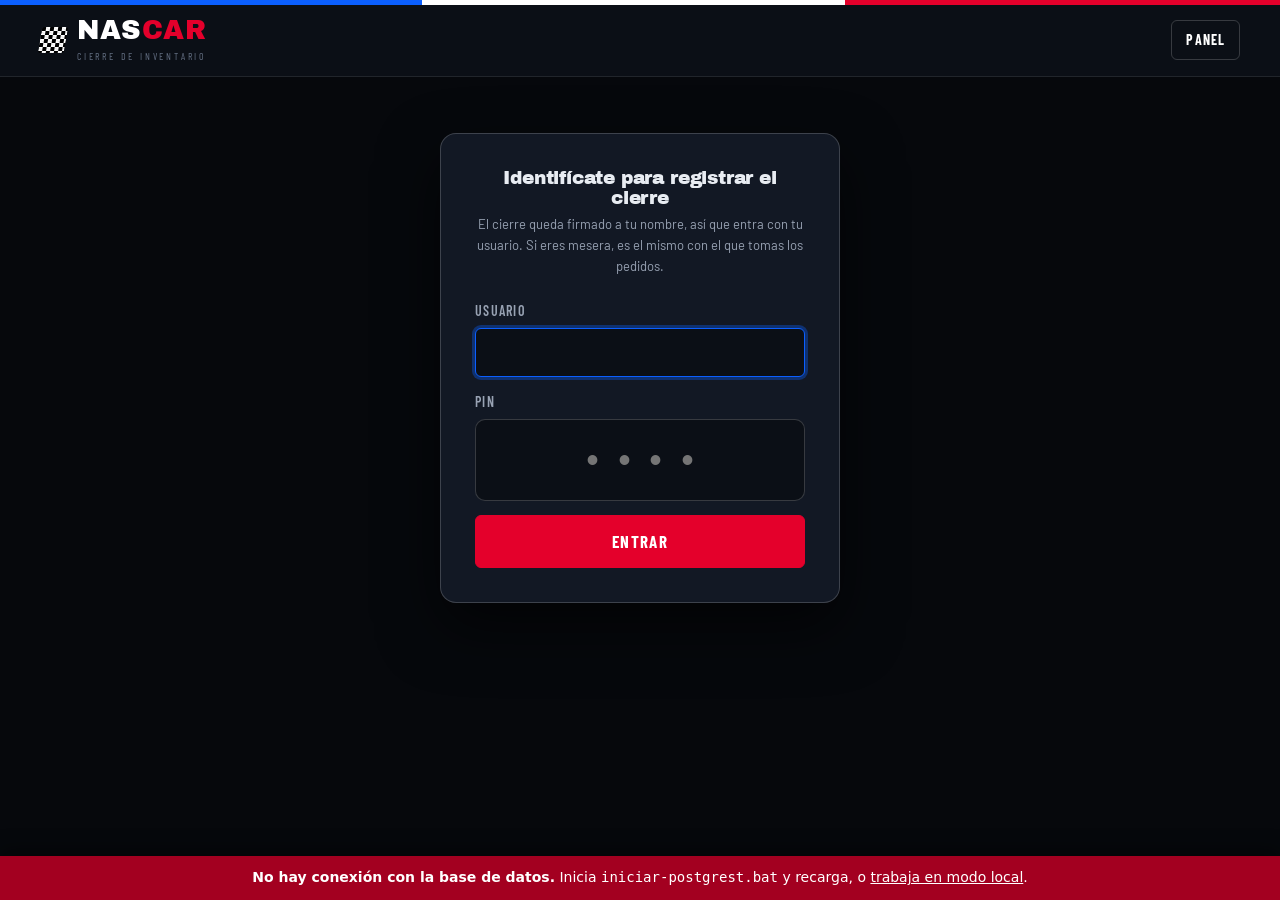
==== commit 44d090ad: "Multiempresa en todos los frentes: ninguna empresa fija - js/backend.js resuelve la empresa de cada " ====
--- a/cierre.html
+++ b/cierre.html
@@ -20,7 +20,7 @@
 <link rel="stylesheet" href="css/styles.css">
 </head>
 
-<body class="cierre">
+<body class="cierre" data-titulo="Registrar cierre de inventario">
 
 <header class="inv-top">
   <div class="franja"></div>
